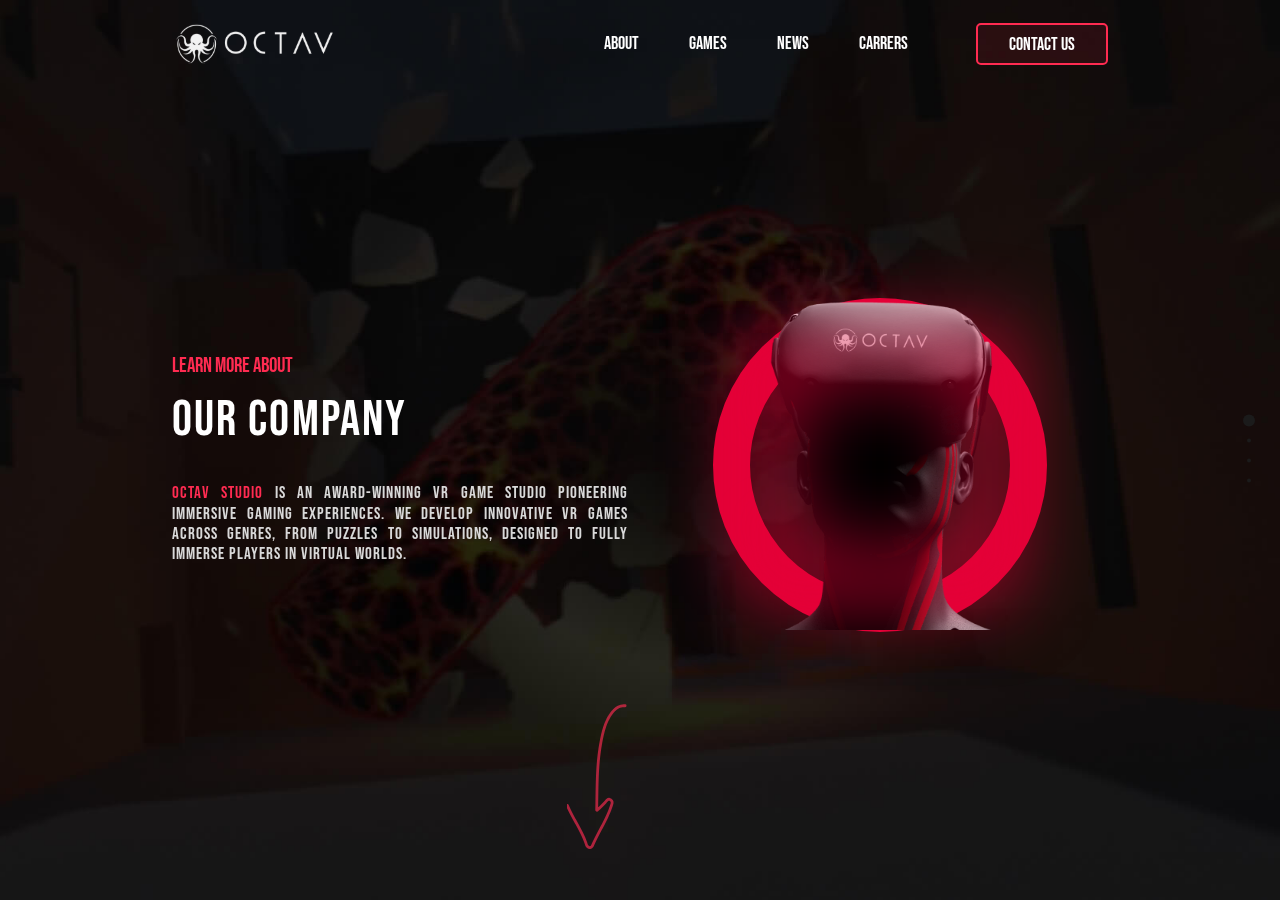
==== about.html @ d640d7ba "j" ====
<!DOCTYPE html>
<html lang="en">
  <head>
    <meta charset="utf-8" />
    <title>OCTAV GAME</title>
    <meta
      name="viewport"
      content="width=device-width, initial-scale=1, shrink-to-fit=no"
    />
    <meta name="description" content="Site description will be here" />
    <link rel="stylesheet" type="text/css" href="css/bootstrap.min.css" />
    <link rel="stylesheet" type="text/css" href="css/owl.carousel.min.css" />
    <link rel="stylesheet" type="text/css" href="css/fullpage.min.css" />
    <link rel="stylesheet" type="text/css" href="css/swiper.css" />
    <link href="https://unpkg.com/aos@2.3.1/dist/aos.css" rel="stylesheet" />
    <link
      href="https://kit-pro.fontawesome.com/releases/v5.15.2/css/pro.min.css"
      rel="stylesheet"
    />
    <link rel="stylesheet" href="css/nice-select.css" />
    <link rel="stylesheet" href="css/default-edit.css" />
    <link rel="stylesheet" type="text/css" href="style.css" />
    <link rel="stylesheet" type="text/css" href="css/responsive.css" />
    <!--End ALL STYLESHEET -->
  </head>

  <body>
    <!-- preloader -->
    <div id="preloader"></div>
    <!-- preloader-end -->
    <!-- main-wrap -->
    <!-- header-section -->
    <header class="header-section">
      <div class="container">
        <div class="header-section__inner">
          <a href="index.html" class="header_logo">
            <img src="images/logo.svg" alt="" />
          </a>

          <div class="main-menu d-lg-block d-none">
            <ul>
              <li><a href="about.html">ABOUT</a></li>
              <li><a href="games.html">GAMES</a></li>
              <li><a href="news.html">NEWS</a></li>
              <li><a href="careers.html">CARRERS</a></li>
            </ul>
          </div>
          <a
            href="contact.html"
            class="default-button default-button--sm default-button--bordered default-button--bordered--lg-bg-theme1 hr-button d-lg-flex d-none"
            >CONTACT US</a
          >
          <a href="#" class="offcanvas-open d-lg-none ms-auto">
            <i class="far fa-bars"></i>
          </a>
        </div>
      </div>
    </header>
    <!--End header-section -->
    <div class="main-wrap">
      <!-- offcanvas-start -->
      <div class="offcanvas-menu">
        <div class="offmenu" id="menuParent">
          <a href="index.html" class="offcanvas-logo">
            <img src="images/logo.svg" alt="" />
          </a>
          <a href="#" class="offcanvas-close"><i class="fal fa-times"></i></a>
          <ul class="mobile-menu">
            <li><a href="about.html">ABOUT</a></li>
            <li><a href="games.html">GAMES</a></li>
            <li><a href="news.html">NEWS</a></li>
            <li><a href="careers.html">CARRERS</a></li>
          </ul>
          <div class="d-flex align-items-center justify-content-center mt-3">
            <a
              href="contact.html"
              class="default-button default-button--bordered default-button--sm"
              >Contact us</a
            >
          </div>
        </div>
      </div>
      <div class="offcanvas-overlay"></div>
      <!-- offcanvas-start-end -->

      <!-- full-page-start -->
      <div id="fullpage">
        <!-- section -->
        <div class="section about-hero-section">
          <!-- hero-section -->
          <section class="hero-section">
            <div class="container">
              <div class="hero-section__inner">
                <div class="hero-row row">
                  <div class="col-lg-6">
                    <div
                      class="hero-content text-center text-lg-start"
                      data-aos="fade-right"
                      data-aos-duration="1500"
                    >
                      <span class="pretitle color-theme1">LEARN MORE ABOUT</span>
                      <h1 class="h1 mb-4">
                        OUR COMPANY
                      </h1>
                      <h4>
                        <span class="color-theme1">OCTAV STUDIO</span> is an award-winning VR game studio pioneering immersive gaming experiences. We develop innovative VR games across genres, from puzzles to simulations, designed to fully immerse players in virtual worlds.

                      </h4>
                    </div>
                  </div>
                  <div class="col-lg-6">
                    <div class="about-hero__img text-center text-lg-end" data-aos="zoom-in" data-aos-duration="1500" data-aos-delay="100">
                      <span class="frame">
                        <img src="images/about/about-hero-img.png" alt="">
                      </span>
                    </div>
                  </div>
                </div>
              </div>
            </div>
          </section>
          <!-- hero-section end -->

          <!-- hero-arrow-down -->
          <div class="arrow-center">
            <svg width="210" id="svgAnim" height="213" viewBox="0 0 210 213" fill="none" xmlns="http://www.w3.org/2000/svg">
              <path stroke="none" stroke-width="3" fill="none" id="path" d="M0.460526 152.352C8.60315 171.968 21.9274 188.994 28.2195 209.72C29.3298 213.052 34.8816 214.532 36.3621 210.831C45.2449 190.104 58.5692 171.228 64.8613 149.391C65.9716 145.32 60.4198 141.248 57.4589 144.95C53.0175 150.501 47.8358 154.943 42.6547 160.124C43.3949 128.294 42.6547 96.4639 48.2065 65.0038C51.1675 47.9783 55.2388 28.7315 67.4527 15.778C82.2569 0.232956 100.763 14.2975 108.906 28.7321C115.938 41.3168 128.152 95.7237 152.58 76.8482C167.014 65.7447 170.715 50.5698 175.157 33.9144C176.267 29.1028 178.118 24.6614 180.338 20.5901C188.851 4.67497 199.955 30.5833 200.325 36.8754C201.065 49.46 197.364 62.4142 194.403 74.6275C193.293 78.3287 198.844 79.8092 200.325 76.108C206.987 58.7124 216.24 29.1028 200.325 13.9286C186.26 0.974396 174.417 9.48653 168.865 24.662C165.164 34.6546 151.099 90.1725 134.814 64.2642C124.08 47.2393 121.119 26.8821 108.165 10.967C98.9122 -0.135971 82.2569 -2.7274 69.3027 2.82439C53.7577 9.85666 47.0956 30.5833 43.0242 45.3881C33.0316 82.4 33.0316 122.373 34.1414 160.495C25.2585 154.573 15.2653 149.021 5.27206 145.32C1.20076 144.209 -1.02057 149.391 0.460526 152.352ZM48.576 165.676C43.7645 176.04 37.8426 186.403 32.6609 196.766C27.1091 183.812 20.0768 172.338 13.4147 159.754C21.1878 164.566 28.5896 170.118 37.1023 171.228C38.9535 171.598 40.434 170.488 41.1736 169.007C43.7645 168.637 46.3547 167.527 48.576 165.676Z" />
            </svg>
          </div>
          <!-- hero-arrow-down-end -->
        </div>
        <!-- section-end -->

        <!-- section-join -->
        <section class="section join-section">
          <div class="container">
            <div class="row align-items-center gx-lg-5">
              <div class="col-lg-6 order-1 order-lg-0">
                <div class="join-thumb" data-aos="zoom-in" data-aos-duration="1500">
                  <span>
                    <img src="images/about/mission-img.png" class="img-fluid" alt="">
                  </span>
                </div>
              </div>
              <div class="col-lg-6 order-0 order-lg-1" data-aos="fade-left" data-aos-duration="1500" data-aos-delay="100">
                <div class="join-content">
                  <span class="pretitle color-theme1">jOIN</span>
                  <h2 class="title mb-4">Our Mission</h2>

                  <div class="accordion-wrapper">

                    <div class="accordion" id="accordionExample">

                      <div class="accordion-item">
                        <h2 class="accordion-header" id="headingOne">
                          <button class="accordion-button" type="button" data-bs-toggle="collapse" data-bs-target="#collapseOne" aria-expanded="true" aria-controls="collapseOne">
                            Setting the Standard for Creativity
                          </button>
                        </h2>
                        <div id="collapseOne" class="accordion-collapse collapse show" aria-labelledby="headingOne" data-bs-parent="#accordionExample">
                          <div class="accordion-body">
                            <p>We believe that creativity is the driving force behind great games, and we strive to create games that are not only immersive and engaging but also innovative and unique.</p>
                          </div>
                        </div>
                      </div>

                      <div class="accordion-item">
                        <h2 class="accordion-header" id="headingTwo">
                          <button class="accordion-button collapsed" type="button" data-bs-toggle="collapse" data-bs-target="#collapseTwo" aria-expanded="false" aria-controls="collapseTwo">
                            enhance creativity & productivity
                          </button>
                        </h2>
                        <div id="collapseTwo" class="accordion-collapse collapse" aria-labelledby="headingTwo" data-bs-parent="#accordionExample">
                          <div class="accordion-body">
                            <p>We believe that VR has the power to enhance creativity & productivity, and our mission is to harness that power to create games that not only entertain but also inspire and motivate our players.</p>
                          </div>
                        </div>
                      </div>

                      <div class="accordion-item">
                        <h2 class="accordion-header" id="headingThree">
                          <button class="accordion-button collapsed" type="button" data-bs-toggle="collapse" data-bs-target="#collapseThree" aria-expanded="false" aria-controls="collapseThree">
                            bring people together
                          </button>
                        </h2>
                        <div id="collapseThree" class="accordion-collapse collapse" aria-labelledby="headingThree" data-bs-parent="#accordionExample">
                          <div class="accordion-body">
                            <p>We believe that gaming is a social experience and that virtual reality has the power to connect people in new and exciting ways. Our games are designed to be shared and experienced with others, whether it be with friends or strangers from around the world.</p>
                          </div>
                        </div>
                      </div>

                    </div>

                  </div>
                </div>
              </div>
            </div>
          </div>
        </section>
        <!-- section-join-end -->

        <!-- expertise-area -->
        <section class="section section-expertis">
          <div class="container">
            <div class="row gx-lg-5 align-items-center">
              <div class="col-lg-6">
                <div class="expertis-content mb-4 mb-lg-0" data-aos="fade-left" data-aos-duration="1500">
                  <div class="expertisBlock" >
                    <h2>Industry expertise</h2>
                    <p>We have over <strong>30 years</strong> of combined experience with deep expertise in <strong>XR development best practices</strong> and the latest technologies.</p>
                  </div>
                  <div class="expertisBlock">
                    <h2>Innovation</h2>
                    <p>We are always on <strong>the cutting edge</strong> of new VR  advancements. Our team stays up to date to provide <strong>the most innovative XR experiences.</strong></p>
                  </div>
                  <div class="expertisBlock">
                    <h2>Community</h2>
                    <p>We value our <strong>community</strong> and believe that they are an <strong>essential</strong> part of our studio. We are committed to <strong>incorporate</strong> the feedbacks into our games to create a <strong>better</strong> gaming experiences</p>
                  </div>
                </div>
              </div>
              <div class="col-lg-6">
                <div class="expertis-img text-center text-lg-end" data-aos="zoom-in" data-aos-duration="1500" data-aos-delay="100">
                  <img src="images/about/why-octav-img.png" class="img-fluid" alt="">
                </div>
              </div>
            </div>
          </div>
        </section>
        <!-- expertise-area-end -->


        <!-- section -->
        <div class="section section-bottom">
          <!-- contact-d-section -->
          <section class="contact-d-section">
            <div class="container">
              <div class="contact-d-section__inner">
                <div class="contact-d__row row align-items-center gy-5">
                  <div class="col-lg-6">
                    <div
                      class="contact-d__content"
                      data-aos="fade-right"
                      data-aos-duration="1500"
                    >
                      <div class="cont-blk">
                        <h3 class="h4-t">CONTACT US</h3>
                        <h2 class="h2">CONTACT US</h2>
                        <div class="cont-blk--line"></div>
                        <h4 class="h4-c">
                          Ready to discuss an upcoming project? Want to know
                          <br class="d-lg-block d-none" />
                          more about OCTAV STUDIO or the team? We'd love to
                          <br class="d-lg-block d-none" />
                          hear from you!!
                        </h4>
                        <div class="bottom-buttons">
                          <a href="contact.html" class="default-button"
                            >CONTACT US</a
                          >
                          <a
                            href="#"
                            class="default-button default-button--white"
                            >BOOK A MEETING</a
                          >
                        </div>
                      </div>
                    </div>
                  </div>
                  <div
                    class="col-lg-6 d-flex justify-content-end order-lg-0 order-first"
                  >
                    <div
                      class="contact-d__image"
                      data-aos="zoom-in"
                      data-aos-duration="1500"
                    >
                      <img
                        src="images/contact-d-photo.png"
                        alt=""
                        class="img"
                      />
                    </div>
                  </div>
                </div>
              </div>
            </div>
          </section>
          <!-- contact-d-section-end -->

          <!-- footer-section -->
          <footer
            class="footer-section"
            data-aos="fade-in"
            data-aos-duration="1500"
          >
            <div class="container">
              <div class="footer-section__inner">
                <div class="footer-top">
                  <a href="index.html" class="footer-logo">
                    <img src="images/logo.svg" alt="" />
                  </a>

                  <ul class="footer-menu">
                    <li><a href="about.html">ABOUT</a></li>
                    <li><a href="games.html">GAMES</a></li>
                    <li><a href="#">NEWS & BLOGS</a></li>
                    <li><a href="careers.html">CAREERS</a></li>
                    <li><a href="contact.html">CONTACT US</a></li>
                  </ul>

                  <ul class="footer-social">
                    <li>
                      <a href="#"><i class="fab fa-facebook-f"></i></a>
                    </li>
                    <li>
                      <a href="#"><i class="fab fa-twitter"></i></a>
                    </li>
                    <li>
                      <a href="#"><i class="fab fa-youtube"></i></a>
                    </li>
                    <li>
                      <a href="#"><i class="fab fa-discord"></i></a>
                    </li>
                  </ul>
                </div>

                <div class="footer-bottom">
                  <p class="copyright mb-0">All Rights Reserve OCTAV STUDIO</p>
                  <ul class="fl-menu">
                    <li><a href="#">PRIVACY POLICY</a></li>
                    <li><a href="#">TERMS OF SERVICES</a></li>
                  </ul>
                </div>
              </div>
            </div>
          </footer>
          <!--End footer-section -->
        </div>
        <!-- section-end -->
      </div>
      <!-- full-page-end -->
    </div>
    <!-- main-wrap -->

    <!-- js -->
    <script src="js/jquery-3.6.0.min.js"></script>
    <script src="js/bootstrap.bundle.min.js"></script>
    <script src="js/jquery.nice-select.min.js"></script>
    <script src="js/owl.carousel.min.js"></script>
    <script src="js/fullpage.min.js"></script>
    <script src="js/swiper.js"></script>
    <script src="https://unpkg.com/aos@2.3.1/dist/aos.js"></script>
    <script src="js/main.js"></script>
    <script>
      AOS.init({ once: true });

      const path = document.getElementById("path");
      const svg = document.getElementById("svgAnim");
      const pathLength = path.getTotalLength();
      const startingPoint = path.getPointAtLength(0);
      const PATH_SEGMENTS = 600;

      let pathPoints = [{ type: "M", x: startingPoint.x, y: startingPoint.y }];

      for (
        let i = pathLength / PATH_SEGMENTS;
        i <= pathLength;
        i += pathLength / PATH_SEGMENTS
      ) {
        let p = path.getPointAtLength(i);
        pathPoints.push({ type: "L", x: p.x, y: p.y });
      }

      function createNewPathElement(pointsArray, percentageComplete) {
        const pointsToInclude = Math.ceil(pointsArray.length * percentageComplete);
        let pathString = "";

        for (let i = 0; i < pointsToInclude; i++) {
          pathString += `${pointsArray[i].type}${pointsArray[i].x} ${pointsArray[i].y}`;
        }

        const pathElement = document.createElementNS(
          "http://www.w3.org/2000/svg",
          "path"
        );

        pathElement.setAttribute("d", pathString);
        pathElement.setAttribute("id", "temporarySVGArrowPath");
        pathElement.setAttribute("stroke", "#FF2B51A6");
        pathElement.setAttribute("fill", "none");
        pathElement.setAttribute("stroke-width", 4);
        pathElement.setAttribute("stroke-linecap", "round");
        pathElement.setAttribute("stroke-linejoin", "round");

        return pathElement;
      }

      let start, previousTimeStamp;

      function easeOut(x) {
        return ( x < 0.95) ? Math.sin((x * 1 / 0.95 * Math.PI) / 2) : 1.0;
      }

      const duration = 4000;

      function step(timestamp) {
        if (start === undefined) {
          start = timestamp;
          }
        let elapsed = timestamp - start;

        if (previousTimeStamp !== timestamp) {
          const percentage = easeOut(Math.min(1 / duration * elapsed, 1.00));
          
          const animatedPathElement = createNewPathElement(
            pathPoints,
            percentage
          );
          
          const oldpath = document.getElementById("temporarySVGArrowPath");
          if (oldpath !== null)
            oldpath.parentNode.removeChild(oldpath);

          svg.appendChild(animatedPathElement);
        }

        if (elapsed < duration) {
            window.requestAnimationFrame(step);
        }
      }

      window.requestAnimationFrame(step);

    </script>
    <!-- End All Js -->
  </body>
</html>
---- css/nice-select.css ----
.nice-select {
  -webkit-tap-highlight-color: transparent;
  background-color: #fff;
  border-radius: 5px;
  border: solid 1px #e8e8e8;
  box-sizing: border-box;
  clear: both;
  cursor: pointer;
  display: block;
  float: left;
  font-family: inherit;
  font-size: 14px;
  font-weight: normal;
  height: 42px;
  line-height: 40px;
  outline: none;
  padding-left: 18px;
  padding-right: 30px;
  position: relative;
  text-align: left !important;
  -webkit-transition: all 0.2s ease-in-out;
  transition: all 0.2s ease-in-out;
  -webkit-user-select: none;
     -moz-user-select: none;
      -ms-user-select: none;
          user-select: none;
  white-space: nowrap;
  width: auto; }
  .nice-select:hover {
    border-color: #dbdbdb; }
  .nice-select:active, .nice-select.open, .nice-select:focus {
    border-color: #999; }
  .nice-select:after {
    border-bottom: 2px solid #999;
    border-right: 2px solid #999;
    content: '';
    display: block;
    height: 5px;
    margin-top: -4px;
    pointer-events: none;
    position: absolute;
    right: 12px;
    top: 50%;
    -webkit-transform-origin: 66% 66%;
        -ms-transform-origin: 66% 66%;
            transform-origin: 66% 66%;
    -webkit-transform: rotate(45deg);
        -ms-transform: rotate(45deg);
            transform: rotate(45deg);
    -webkit-transition: all 0.15s ease-in-out;
    transition: all 0.15s ease-in-out;
    width: 5px; }
  .nice-select.open:after {
    -webkit-transform: rotate(-135deg);
        -ms-transform: rotate(-135deg);
            transform: rotate(-135deg); }
  .nice-select.open .list {
    opacity: 1;
    pointer-events: auto;
    -webkit-transform: scale(1) translateY(0);
        -ms-transform: scale(1) translateY(0);
            transform: scale(1) translateY(0); }
  .nice-select.disabled {
    border-color: #ededed;
    color: #999;
    pointer-events: none; }
    .nice-select.disabled:after {
      border-color: #cccccc; }
  .nice-select.wide {
    width: 100%; }
    .nice-select.wide .list {
      left: 0 !important;
      right: 0 !important; }
  .nice-select.right {
    float: right; }
    .nice-select.right .list {
      left: auto;
      right: 0; }
  .nice-select.small {
    font-size: 12px;
    height: 36px;
    line-height: 34px; }
    .nice-select.small:after {
      height: 4px;
      width: 4px; }
    .nice-select.small .option {
      line-height: 34px;
      min-height: 34px; }
  .nice-select .list {
    background-color: #fff;
    border-radius: 5px;
    box-shadow: 0 0 0 1px rgba(68, 68, 68, 0.11);
    box-sizing: border-box;
    margin-top: 4px;
    opacity: 0;
    overflow: hidden;
    padding: 0;
    pointer-events: none;
    position: absolute;
    top: 100%;
    left: 0;
    -webkit-transform-origin: 50% 0;
        -ms-transform-origin: 50% 0;
            transform-origin: 50% 0;
    -webkit-transform: scale(0.75) translateY(-21px);
        -ms-transform: scale(0.75) translateY(-21px);
            transform: scale(0.75) translateY(-21px);
    -webkit-transition: all 0.2s cubic-bezier(0.5, 0, 0, 1.25), opacity 0.15s ease-out;
    transition: all 0.2s cubic-bezier(0.5, 0, 0, 1.25), opacity 0.15s ease-out;
    z-index: 9; }
    .nice-select .list:hover .option:not(:hover) {
      background-color: transparent !important; }
  .nice-select .option {
    cursor: pointer;
    font-weight: 400;
    line-height: 40px;
    list-style: none;
    min-height: 40px;
    outline: none;
    padding-left: 18px;
    padding-right: 29px;
    text-align: left;
    -webkit-transition: all 0.2s;
    transition: all 0.2s; }
    .nice-select .option:hover, .nice-select .option.focus, .nice-select .option.selected.focus {
      background-color: #f6f6f6; }
    .nice-select .option.selected {
      font-weight: bold; }
    .nice-select .option.disabled {
      background-color: transparent;
      color: #999;
      cursor: default; }

.no-csspointerevents .nice-select .list {
  display: none; }

.no-csspointerevents .nice-select.open .list {
  display: block; }
---- css/default-edit.css ----
/* ---buttons--- */
.default-button {
	padding: 8px 20px 6px;
	font-size: 14px;
	font-weight: 400;
	min-height: 47px;
	min-width: 150px;
	border-radius: 3px;
	background: var(--theme__color1);
	color: #292835;
	display: inline-flex;
	align-items: center;
	justify-content: center;
	text-align: center;
	border: 2px solid transparent;
	transition: 0.3s;
	position: relative;
	z-index: 1;
    font-family: var(--bebas-neue);
}
.default-button:hover {
    background: transparent;
    border-color: var(--theme__color1);
    color: #292835;
    color: var(--theme__color1);
}
.default-button--bordered {
    border-color: var(--theme__color1);
    color: var(--theme__color1);
    background: transparent;
    color: #fff;
}


.default-button--bordered--lg-bg-theme1 {
    background: rgba(255, 43, 82, 0.1);
}


.default-button--white {
    background: #fff;
}
.default-button--white:hover {
    border-color: #fff;
    color: #fff;
    background: transparent;
}
.default-button--nw-rds {
    border-radius: 15px 30px;
}

.default-button--sm {
    min-height: 41px;
    min-width: 126px;
    font-size: 17.5px;
    border-radius: 5px;
    padding: 3px 15px 2px;
    font-weight: 400;
}

.default-button--xl {
    font-size: 35px;
    min-height: 100px;
    min-width: 340px;
}
/* ---buttons---end */

/* small-tools */
.underline {
    text-decoration: underline !important;
}
.h-initial {
    height: initial !important;
}
.space-nowrap {
    white-space: nowrap;
}
.hidden-scroll {
    overflow-y: auto !important;
    -ms-overflow-style: none !important;  /* IE and Edge */
    scrollbar-width: none !important;  /* Firefox */
}
.hidden-scroll::-webkit-scrollbar {
    display: none !important;
}
.pseudo-before-none::before {
    display: none !important;
}
.pseudo-after-none::after {
    display: none !important;
}
.pseudo-none::before,
.pseudo-none::after {
    display: none !important;
}



.flip {
    transform: rotateY(180deg);
}
.flip-x {
    transform: rotateX(180deg);
}
.rotate1_8 {
    transform: rotate(45deg) !important;
}
.rotate2_8 {
    transform: rotate(90deg) !important;
}
.rotate3_8 {
    transform: rotate(135deg) !important;
}
.rotate4_8 {
    transform: rotate(180deg) !important;
}
.rotate5_8 {
    transform: rotate(225deg) !important;
}
.rotate6_8 {
    transform: rotate(270deg) !important;
}
.rotate7_8 {
    transform: rotate(315deg) !important;
}
.rotate8_8 {
    transform: rotate(360deg) !important;
}


/* bg */
.bg-theme1 {
    background: var(--theme__color1) !important;
}
.bg-theme2 {
    background: var(--theme__color2) !important;
}
.bg-theme3 {
    background: var(--theme__color3) !important;
}
.bg-theme4 {
    background: var(--theme__color4) !important;
}

/* hover--bg */
.hover-bg-theme1:hover {
    background: var(--theme__color1) !important;
}
.hover-bg-theme2:hover {
    background: var(--theme__color2) !important;
}
.hover-bg-theme3:hover {
    background: var(--theme__color3) !important;
}
.hover-bg-theme4:hover {
    background: var(--theme__color4) !important;
}


/* fonts */
.font1 {
    font-family: var(--font1);
}
.font2 {
    font-family: var(--font2);
}
.font3 {
    font-family: var(--font3);
}
.font4 {
    font-family: var(--font4);
}


/* text-color */
.color-white {
    color: #fff !important;
}
.color-text {
    color: var(--text__color1) !important;
}
.color-theme1 {
    color: var(--theme__color1) !important;
}
.color-theme2 {
    color: var(--theme__color2) !important;
}
.color-theme3 {
    color: var(--theme__color3) !important;
}
.color-theme4 {
    color: var(--theme__color4) !important;
}


/* text-align */
.text-left {
    text-align: left !important;
}
.text-right {
    text-align: right !important;
}
.text-center {
    text-align: center !important;
}
.text-justified {
    text-align: justify !important;
}


/* font-weights */
.fw-200 {
    font-weight: 200 !important;
}
.fw-300 {
    font-weight: 300 !important;
}
.fw-400 {
    font-weight: 400 !important;
}
.fw-500 {
    font-weight: 500 !important;
}
.fw-600{
    font-weight: 600!important;
}
.fw-700 {
    font-weight: 700 !important;
}
.fw-800{
    font-weight: 800!important;
}



/* nice-select-edit */
.nice-select {
    height: initial;
    min-height: initial;
    line-height: 1;
    padding: 0 20px 0 0;
    float: none;
    display: inline-block;
    border: none;
}
.nice-select:after {
    margin-top: -2px;
}
.nice-select .list .option,
.nice-select.open .list .option {
    font-size: 13px;
    line-height: initial;
    min-height: initial;
    padding: 13px 15px;
    min-width: 50px;
}
.nice-select .option.selected {
    font-weight: inherit;
}
.nice-select .list {
    border-radius: 2px;
    min-width: 100%;
    color: #494949;
}

@media (max-width: 767px) {
    .nice-select .list .option,
    .nice-select.open .list .option {
        font-size: 13px;
        line-height: initial;
        min-height: initial;
        padding: 8px 12px;
        min-width: 50px;
    } 
}





/* important */
#scrollUp {
    background-image: url("../images/base/top.png");
    bottom: 20px;
    right: 20px;
    width: 38px;    /* Width of image */
    height: 38px;   /* Height of image */
    color: transparent;
}
---- style.css ----
/*-----------------------------------=========Main-Style-Sheet=========----------------------------------------*/


@import url('https://fonts.googleapis.com/css2?family=Bebas+Neue&family=Comforter&family=Lexend:wght@300;400;500;600;700;800&family=Open+Sans:wght@300;400;500;600;700;800&family=Poppins:wght@300;400;500;600;700;800&display=swap');
:root {
  --theme__color1: #FF2B51;
  --poppins: 'Poppins', sans-serif;
  --bebas-neue: 'Bebas Neue', sans-serif;
  --comforter: 'Comforter', cursive;
  --openSans: 'Open Sans', sans-serif;
  --lexend: 'Lexend', sans-serif;
}
*,::before,::after {
  box-sizing: border-box;
}
body {
  font-size: 16px;
  line-height: 1.5;
  background: #080A0B;
  color: #D9D9D9;
  overflow-x: hidden;
  word-wrap: break-word;
  word-break: normal;
  font-weight: 400;
  -webkit-font-smoothing: antialiased;
  font-family: var(--poppins);
}
a, a:hover {
  text-decoration:none !important;
  color: inherit;
}
input{
  -ms-box-sizing: border-box;
  box-sizing: border-box;
}
a:hover,
a:focus,
input:focus,
input:hover,
select:focus,
select:hover,
select:active,
textarea:focus,
textarea:hover,
button:focus {
  outline: none;
}
::placeholder {
  opacity: 1;
}
:focus::placeholder {
  opacity: 0;
}
table {
  border-collapse: separate;
  border-spacing: 0;
  table-layout: fixed; /* Prevents HTML tables from becoming too wide */
  width: 100%;
}
img {
  -ms-interpolation-mode: bicubic;
  border: 0;
  height: auto;
  max-width: 100%;
  vertical-align: middle;
}
iframe {
  width: 100%;
}
h1, h2, h3, h4, h5, h6,
.h1, .h2, .h3, .h4, .h5, .h6{
  font-weight: 700;
}
ul{
    margin: 0;
    padding: 0;
    list-style: none;
}
p{
  margin-bottom: 15px;
}
p:last-child{
  margin: 0;
}
.main-wrap {
  width: 100%;
  overflow: hidden;
}
@media (max-width: 1399px) and (min-width: 1200px) {
  .container {
    max-width: 960px;
  }
}
@media (min-width: 1400px) {
  .container {
    max-width: 1145px;
  }
}




/* header */
.header-section {
  padding: 27px 0;
  position: fixed;
  top: 0;
  left: 0;
  width: 100%;
  z-index: 100;
}
.header-filled {
  background: linear-gradient(#121416, #121416);
}
.header-section__inner {
  display: flex;
  align-items: center;
}
.header_logo {
  display: block;
  width: 165px;
}
.header_logo img {

}
.main-menu {
  margin-left: auto;
}
.main-menu > ul {
  display: flex;
  gap: 50px;
}
.main-menu > ul > li {

}
.main-menu > ul > li > a {
  font-size: 17.5px;
  font-weight: 400;
  color: #fff;
  transition: 0.3s;
  font-family: var(--bebas-neue);
  position: relative;
}
.main-menu > ul > li > a:hover {
  color: var(--theme__color1);
}
.main-menu > ul > li > a::after {
  content: '';
  height: 1px;
  width: calc(100% + 14px);
  display: block;
  position: absolute;
  top: calc(100% + 5px);
  left: 50%;
  transform: translate(-50%,0);
  background: var(--theme__color1);
  opacity: 0;
  transition: 0.3s;
}
.main-menu > ul > li > a::before {
  content: '';
  height: 7px;
  width: 7px;
  display: block;
  position: absolute;
  top: calc(100% + 2px);
  border-radius: 50%;
  left: -7px;
  background: var(--theme__color1);
  opacity: 0;
  transition: 0.3s;
}
.main-menu > ul > li > a.active::after,
.main-menu > ul > li > a.active::before {
  /* opacity: 1; */
}

.hr-button {
  margin-left: 68px;
}
/* header-end */


/* ---offcanvas-css--- */
.offcanvas-open {
  font-size: 22px;
  transition: 0.3s;
}
.offcanvas-open:hover {
  color: #97A3AE;
}
.offcanvas-close {
  color: var(--theme__color1);
  position: absolute;
  transition: 0.3s;
  right: 15px;
  top: 20px;
  font-size: 22px;
  line-height: 1;
}
.offcanvas-close:hover {
  color: #97A3AE;
}

.offcanvas-logo {
  position: absolute;
  top: 10px;
  left: 50%;
  transform: translate(-50%,0);
  display: block;
  text-align: center;
  width: 140px;
}

.offcanvas-menu {
  position: fixed;
  height: 100%;
  width: 100%;
  top: 0;
  left: 0;
  z-index: 1000;
  transform: translateX(-105%);
  transition: 0.3s;
}
.offcanvas-menu.active {
  transform: translate(0);
}
.offcanvas-menu .offmenu {
  max-width: 250px;
  min-width: 200px;
  z-index: 5;
  position: relative;
  background: #121416;
  height: 100%;
  padding: 70px 20px 40px;
  overflow: auto;
  -ms-overflow-style: none;  
  scrollbar-width: none;
}
.offcanvas-menu .offmenu :-webkit-scrollbar {
  display: none;
}
.mobile-menu li a {
  display: block;
  text-align: center;
  font-size: 16px;
  color: var(--theme__color1);
  padding: 10px;
}
.dropdown-menu-custom ul {
  background: #fff;
  padding: 20px 0;
}
.dropdown-menu-custom ul li a {
  color: #97A3AE;
}
.offcanvas-overlay {
  position: fixed;
  top: 0;
  left: 0;
  height: 100%;
  width: 100%;
  background: rgba(0, 0, 0, 0.178);
  z-index: 2;
  transform: 0;
  z-index: 900;
  opacity: 0;
  visibility: hidden;
  transition: 0.3s;
}
.offcanvas-overlay.active {
  opacity: 1;
  visibility: visible;
}
/* ---offcanvas-css-end---*/

/* --preloader-- */
#preloader {
  display: none;
  position: fixed;
  top: 0;
  left: 0;
  right: 0;
  bottom: 0;
  z-index: 9999;
  overflow: hidden;
  background: #fff;
}
#preloader:before {
  content: "";
  position: fixed;
  top: calc(50% - 30px);
  left: calc(50% - 30px);
  border: 6px solid var(--theme__color1);
  border-top-color: #e2eefd;
  border-radius: 50%;
  width: 60px;
  height: 60px;
  -webkit-animation: animate-preloader 1s linear infinite;
  animation: animate-preloader 1s linear infinite;
}
@-webkit-keyframes animate-preloader {
  0% {
      transform: rotate(0deg);
  }
  100% {
      transform: rotate(360deg);
  }
}
@keyframes animate-preloader {
  0% {
      transform: rotate(0deg);
  }
  100% {
      transform: rotate(360deg);
  }
}
/* --preloader-end-- */


/* ---full-page--- */
#fullpage {
}
.section {
  padding-top: 40px;
  display: flex;
  flex-direction: column;
  justify-content: center;
  overflow: hidden;
}

#fp-nav ul li a span, .fp-slidesNav ul li a span {
  background: #1b1b1b;
}

.fp-watermark {
  display: none;
}

.fp-overflow {
  
}
/* width */::-webkit-scrollbar {
  width: 12px;
}
/* Track */
::-webkit-scrollbar-track {
  background: #ABABAB; 
}
/* Handle */
::-webkit-scrollbar-thumb {
  background: var(--theme__color1); 
  border-radius: 2px;
}
/* Handle on hover */
::-webkit-scrollbar-thumb:hover {
  background: #555; 
}
/* ---full-page---end */


/* ---hero-section--- */
.home-hero-section {
  position: relative;
  z-index: 10;
}
.home-hero-video-bg {
  position: absolute;
  top: 0;
  left: 0;
  width: 100%;
  height: 100%;
  background: #000;
  z-index: -1;
  background: url('images/hero-bg.png') no-repeat center center/cover;
}

.game-page-hero {
  background: url('images/game/game-hero.png') no-repeat center center/cover;
}
.home-hero-video-bg video {
  height: 100%;
  width: 100%;
  object-fit: var(--center-extra-height);
}
.home-hero-section::after {
  content: '';
  height: 100%;
  width: 100%;
  display: block;
  position: absolute;
  top: 0;
  left: 0;
  background: radial-gradient(310.48% 100% at 50% 0%, rgba(0, 0, 0, 0.53) 5.96%, rgba(52, 29, 31, 0.46) 89.85%, #08090A 99.66%);
  z-index: -1;
}
.home-hero-section .fp-overflow {
  flex-grow: 1;
  display: flex;
  flex-direction: column;
}
.tools-section {
  margin-top: 5vh;
}
.go-bottom-outer {
  margin-top: 6vh;
  margin-bottom: auto;
}


.hero-section {
  padding: 15vh 0 10px;
  margin-top: auto;
  margin-bottom: auto;
}

.hero-section__inner {

}
.hero-row {
  align-items: center;
  display: flex;
}
.hero-row .col-b {
  width: 55%;
}
.hero-content {
  text-align: center;
}
.hero-content h4 {
  font-size: 21px;
  margin-bottom: 24px;
  font-weight: 400;
  font-family: var(--bebas-neue);
  letter-spacing: 1.4px;
}
.hero-content .h1 {
  font-size: 70px;
  margin-bottom: 31px;
  letter-spacing: 2.1px;
  line-height: 1.55;
  font-weight: 400;
  font-family: var(--bebas-neue);
  color: #fff;
}

.go-bottom {
  display: flex;
  align-items: center;
  justify-content: center;
}
.go-bottom-button {
  width: 42px;
  height: 58px;
  border: 4px solid #D9D9D9;
  border-radius: 40px;
  margin-top: 10px;
  display: inline-flex;
  position: relative;
}
.go-bottom-button::before {
  content: '';
  height: 12px;
  width: 5px;
  display: block;
  position: absolute;
  background: var(--theme__color1);
  border-radius: 10px;
  left: 50%;
  transform: translate(-50%,0);
  top: 8px;
  animation: 2s go-bottom-button-animation linear infinite;
}
@keyframes go-bottom-button-animation {
  0% {
    opacity: 0;
    top: 8px;
  }
  15% {
    opacity: 1;
    top: 8px;
  }
  50% {
    opacity: 1;
    top: 25px;
  }
  90% {
    opacity: 0;
    top: 25px;
  }
  100% {
    opacity: 0;
    top: 8px;
  }
}
/* ---hero-section---end */


/* ---common--- */
.h2 {
	font-size: 70px;
  letter-spacing: 2.1px;
	margin-bottom: 34px;
	font-weight: 400;
  font-family: var(--bebas-neue);
  color: #fff;
}
.h4-t {
  font-size: 21px;
  margin-bottom: 5px;
	font-weight: 400;
  font-family: var(--bebas-neue);
  color: var(--theme__color1);
  letter-spacing: 1.4px;
}
.h4-c {
  font-size: 16.8px;
  font-weight: 400;
  line-height: 1.5;
  font-family: var(--openSans);
}
.cont-blk--line {
  margin-bottom: 47px;
  border-radius: 3px;
  height: 2.1px;
  filter: blur(2px);
  width: 100%;
  background: #DFDFDF;
}
.h4 {
  font-size: 18px;
  font-weight: 400;
}
.cont-blk {
  display: flex;
  flex-direction: column;
  align-items: flex-start;
}
.cont-blk--center {
  text-align: center;
  align-items: center;
}

.cont-blk .bottom-buttons {
  margin-top: 42px;
  gap: 34px;
  display: flex;
}

.sec-title {
  margin-bottom: 40px;
}


.bottom-txt-btn {
  margin-top: 35px;
}
.hbr-line {
  height: 4px;
  margin-bottom: 9px;
  width: 62px;
  background: var(--theme__color1);
}
.txt-btn {
  font-size: 14px;
  display: flex;
  align-items: center;
  gap: 9px;
  transition: 0.3s;
}
.txt-btn:hover {
  color: var(--theme__color1);
}
.txt-btn .txt {

}
.txt-btn .arrow-right {
  font-size: 16px;
  margin-bottom: -3px;
  display: flex;
  align-items: center;
  color: var(--theme__color1);
  transition: 0.3s;
  transform: translate(0px,0);
}
.txt-btn:hover .arrow-right {
  transform: translate(4px,0);
}
/* ---common---end */




/* ---slider-arrow--- */
.slider-arrow-1 .owl-nav {
  display: flex;
  gap: 20px;
}
.slider-arrow-1 .owl-nav button {
  font-size: 70px !important;
  color: var(--theme__color1) !important;
  filter: drop-shadow(0 0 20px rgba(0, 0, 0, 0.9)) !important;
}

.slider-arrow-centered .owl-nav button {
  --off: 0px;
  left: var(--off);
  top: 50%;
  transform: translate(0,-50%);
  position: absolute
}
.slider-arrow-centered .owl-nav .owl-next {
  left: unset;
  right: var(--off);
}
.slider-arrow-centered--full-width .owl-nav {
  position: absolute;
  top: 50%;
  left: 50%;
  transform: translate(-50%,-50%);
  width: 100%;
  height: 0;
  display: flex;
  justify-content: space-between;
  width: calc(100vw - 24px);
}

.slider-dots-1 .owl-dots {
  display: flex;
  gap: 6px;
  align-items: center;
  justify-content: center;
}
.slider-dots-1 .owl-dots .owl-dot {
  height: 10px;
  width: 10px;
  border-radius: 10px;
  opacity: 0.20000000298023224;
  background: #FFF !important;
}
.slider-dots-1 .owl-dots .owl-dot.active {
  opacity: 1;
}

.overlap-lr-nav .owl-nav {
  width: 100vw;
  height: 100%;
}
 .overlap-lr-nav .owl-nav button {
  width: 50%;
  cursor: none !important;
}
.overlap-lr-nav .owl-nav i {
  opacity: 0;
  transition: all .05s ease, opacity .3s ease;
  position: absolute;
  pointer-events: none;
}
.overlap-lr-nav .owl-nav button.active i {
  opacity: 1;
}
/* ---slider-arrow---end */



/* ---footer-section--- */
.footer-section {
  padding: 30px 0 20px;
}
.footer-section__inner {
  
}

.footer-top {
  padding: 17px 30px;
  display: flex;
  justify-content: space-between;
}
.footer-logo {
  width: 130px;
  display: block;
}
.footer-logo img {

}

.footer-menu {
  gap: 42px;
  display: flex;
}
.footer-menu li {

}
.footer-menu li a {
  font-size: 9.4px;
  font-weight: 700;
  color: #fff;
  font-family: var(--openSans);
  letter-spacing: 0.9px;
  transition: 0.3s;
}
.footer-menu li a:hover {
  color: var(--theme__color1);
}

.footer-social {
  gap: 15px;
  display: flex;
}
.footer-social li {

}
.footer-social li a {
  font-size: 15px;
  transition: 0.3s;
}
.footer-social li a:hover {
  color: var(--theme__color1);
}


.footer-bottom {
  padding: 15px 30px;
  position: relative;
  z-index: 1;
  display: flex;
  align-items: center;
  justify-content: space-between;
}
.footer-bottom::before {
  content: '';
  height: 1px;
  width: 100%;
  display: block;
  position: absolute;
  bottom: 100%;
  left: 0;
  filter: blur(1px);
  background: rgba(255, 43, 82, 0.4);
}
.copyright {
  font-size: 9.4px;
  font-weight: 300;
  color: rgba(255, 255, 255, 0.5);
}
.fl-menu {
  display: flex;
  align-items: center;
}
.fl-menu li a {
  border-right: 1px solid #fff;
  display: flex;
  align-items: center;
}
.fl-menu li:last-child a {
  border-right: none;
  padding-right: 0;
}
.fl-menu li a {
  padding: 0 5px;
  font-size: 9.4px;
  font-weight: 700;
  color: #fff;
  font-family: var(--openSans);
  letter-spacing: 0.9px;
  transition: 0.3s;
  line-height: 1;
}
.fl-menu li a:hover {
  color: var(--theme__color1);
}

/* ---footer-section---end */


/* ---contact-section--- */
.contact-section {
  padding: 70px 0 35px;
  overflow: hidden;
}
.contact-section__inner {
  padding: 0 50px;
}
.contact-s-row {
  align-items: center;
}
.contact-content {

}
.contact-content h4 {
    padding-bottom: 14px;
}
.contact-content h3 {
  font-size: 70px;
  font-weight: 700;
  margin-bottom: 34px;
  font-weight: 400;
  font-family: var(--bebas-neue);
  color: #fff;
}
.contact-a {
  gap: 27px;
  display: flex;
  align-items: center;
}
.contact-a .icon {
  height: 70px;
  width: 70px;
  font-size: 35px;
  border-radius: 3px;
  display: flex;
  align-items: center;
  justify-content: center;
  text-align: center;
  background: var(--theme__color1);
  transition: 0.3s;
}
.contact-a:hover .icon {
  background: #ff0836;
}
.contact-a .txt {

}
.contact-a .txt .sm {
  font-size: 16px;
  margin-bottom: 3px;
  font-weight: 500;
  color: rgba(255, 255, 255, 0.60);
}
.contact-a .txt .bm {
  font-size: 20px;
  font-weight: 700;
  color: #D9D9D9;
}

.form-x-outer {
  display: flex;
  justify-content: flex-end;
}
.form-x {
  padding: 52px 36px 44px;
  border-radius: 5px;
  background: #1E181A;
  max-width: 412px;
}
.form-x--career {
  background: #151D1F !important;
}
.form-x-main {

}
.single-input-x {

  margin-bottom: 20px;
  font-size: 14px;
  font-weight: 400;
  color: rgba(255, 255, 255, 0.60);
  width: 100%;
}
.label-x {
  margin-bottom: 6px;
  width: 100%;
}
.input-x-outer {
  width: 100%;
}
.input-x {
	height: 40px;
	padding: 13px 20px;
	font-size: 12px;
	border-radius: 3px;
	border: 1px solid var(--button-light, rgba(255, 255, 255, 0.10));
	width: 100%;
	color: rgba(255, 255, 255, 0.30);
	background: transparent;
  resize: none;
  transition: 0.3s;
}
.input-x:focus {
  border-color: #fff;
}
.input-x.nice-select {
  
}
.input-x.nice-select::after {
  height: 7px;
  width: 7px;
  border-width: 1px;
  border-color: var(--theme__color1);
  right: 14px;
  margin-top: -4px;
}
.input-x--big {
  height: 130px;
}

.input-x--btn {
  font-size: 17.5px;
  letter-spacing: 0.5px;
  font-weight: 400;
  min-height: 55px;
}
/* ---contact-section---end */


/* ---about-hero--- */
.about-hero__outer {

}
.about-hero__outer .fp-overflow {
  flex-grow: 1;
  display: flex;
  flex-direction: column;
  justify-content: center;
}
.about-hero {
  padding: 60px 0 60px;
  background: url('images/about-hero-bg-shape.png') no-repeat top left/contain;
  background-size: 773px 730px;
  flex-grow: 1;
  display: flex;
  flex-direction: column;
  justify-content: center;
}
.about-hero__inner {
  
}
.about-hero__content {
  text-align: center;
}
.about-hero__content h1 {
  font-size: 70px;
  margin-bottom: 38px;
  line-height: 1.2;
  font-weight: 700;
  color: #D9D9D9;
  font-family: var(--bebas-neue);
}
.about-hero__content h1 .bxd {
  background: var(--theme__color1);
  color: #191C1D;
}
.about-hero__content h4 {
  font-size: 28px;
  font-weight: 300;
}
/* ---about-hero---end */


/* ---about-o-section--- */
.about-o-section {
  padding: 75px 0;
  overflow: hidden;
}
.about-o-shape-arrow {
	position: absolute;
	bottom: 40px;
	right: 530px;
}
.about-o-section__inner {

}

.about-o-row {
  align-items: center;
}
.about-o-image {
  text-align: center;
  transition: 0.3s;
  width: 100%;
  margin-right: -17%;
}
.about-o-image:hover {
  filter: drop-shadow(0 0 16px rgba(255, 42, 81, 0.74));
}
.about-o-image .img {

}
.about-o-content {

}
.about-o-content h4 {
  text-align: justify;
}
.about-o-content .bottom-buttons {
  margin-top: 60px;
}
.about-o-content .bottom-buttons .row {
  --bs-gutter-x: 55px;
  --bs-gutter-y: 35px;
}
.about-o-content .bottom-buttons .button {
  font-size: 25.5px;
  padding: 12px 20px 8px;
  min-height: 70px;
}
.about-o-content .bottom-buttons .button:hover {
  background: var(--theme__color1);
  color: #fff;
}
/* ---about-o-section---end */



/* ---Careers-css---start */

section.ben-section {
  padding: 90px 0px 100px;
}

.ben_content--img {
  margin-bottom: 50px;
}
.ben_content--img img {
  width: 203px;
}

.ben_content h2 {
  margin-bottom: 23px;
  font-size: 49px;
  font-weight: 500;
}

.ben_content h4 {
  font-size: 21px;
  line-height: 33px;
  color: #7C7C7C;
}

.ben-accordion-item__title h4 {
  font-size: 28px;
  font-family: var(--bebas-neue);
  color: #fff;
  font-weight: 400;
}

.ben-accordion-item__title {
  position: relative;
  cursor: pointer;
  padding: 19px 5px 13px;
  border-bottom: 1px solid var(--theme__color1);
}

.ben-accordion-item__title i {
  position: absolute;
  right: 0px;
  top: 50%;
  transform: translateY(-50%);
  transition: .3s;
  color: var(--theme__color1);
}

.ben-accordion-item__body__inner {padding: 30px 0px 38px 0px;border-bottom: 1px solid var(--theme__color1);}

.ben-accordion-item__body__inner p {
  font-size: 17.5px;
  line-height: 22px;
  color: #7C7C7C;
  font-family: var(--lexend);
}

.ben-accordion-item__title:not(.collapsed) i {transform: rotate(180deg);top: 36%;}

section.open-section {
  padding: 125px 0px 92px;
}

.open-section__title.sec-title h2 {
  font-weight: 500;
}

.open-position {
  background: rgba(255, 255, 255, 0.22);
  display: flex;
  padding: 25px 21px;
  align-items: center;
  justify-content: space-between;
  gap: 20px;
  transition: 0.3s;
}
.open-position:hover {
  background: rgba(255, 43, 81, 0.22);
}

.open-position:not(:last-child) {
  margin-bottom: 50px;
}

.open-position .rit a.button {
  width: 242px;
  padding: 10px 20px 5px;
  display: inline-flex;
  height: 60px;
  align-items: center;
  justify-content: center;
  font-size: 35px;
  line-height: 20px;
  font-weight: 700;
  background: #fff;
  color: #121415;
  font-family: var(--bebas-neue);
  transition: .3s;
}
.open-position:hover .rit a.button {
  background: var(--theme__color1);
}

.open-position .lft {
  flex-grow: 1;
}

.open-position .lft h3 {
  text-transform: uppercase;
  font-size: 35px;
  line-height: 1;
  margin-bottom: 0px;
  font-weight: 400;
  font-family: var(--bebas-neue);
}

.open-position .lft p {
  font-size: 15.4px;
  line-height: 30px;
  margin-bottom: 0px;
  font-weight: 300;
}

.open-position .rit a.button:hover {
  
}
.contact-content.cont-blk h2 {
  
}
.input-x-outer input[type="file"] {
  display: none;
}
.input-x-outer label {
  height: 40px;
  padding: 13px 20px;
  font-size: 12px;
  border-radius: 3px;
  border: 1px solid var(--button-light, rgba(255, 255, 255, 0.10));
  width: 100%;
  color: rgba(255, 255, 255, 0.30);
  background: transparent;
  resize: none;
  transition: 0.3s;
  display: flex;
  align-items: center;
  justify-content: space-between;
  cursor: pointer;
}
.input-x-outer label .icon {
  width: 16px;
}

/* ---Careers-css---end */


/* ---pro-slider--- */
.pro-slider-section {
  padding: 75px 0;
}
.pro-slider {

}
.pro-slider__inner {

}
.pro-slider__title {

}

.pro-slider {
  width: 503px;
  margin: 0 auto;
}
.pro-slider.slider-arrow-centered .owl-nav button {
  --off: -116px;
}
.pro-slider .swiper-button-prev,
.pro-slider .swiper-button-next {
  --off: 140px;
  color: var(--theme__color1);
  width: 10px !important;
  left: calc(var(--off) * -1);
}
.pro-slider .swiper-button-next {
  right: calc(var(--off) * -1);
  left: unset;
}

.swiper-button-next::after,
.swiper-button-prev::after {
  display: none;
}
.swiper-button-next::before, .swiper-button-prev::before {
	font-size: 50px;
	content: '\f053';
	font-family: "Font Awesome 5 Pro";
}
.swiper-button-next::before {
  content: '\f054';
}

.pro-slide {
  opacity: 0;
  transition: 1.7s;
}
.active .pro-slide {
  opacity: 1;
}

.pro-slide-box {
	width: 500px;
	height: 470px;
	/* background: url('images/pro-slide.png') no-repeat center center/contain; */
	text-align: center;
	/* padding: 0 8.5% 9% 0; */
	background: #fff;
	border: 2px solid #000;
	border-radius: 10px;
}
.pro-slide-box__inner {
  padding: 35px 60px;
  display: flex;
  align-items: center;
  flex-direction: column;
}
.pro-slide-box .number {
  width: 70px;
  height: 78px;
  margin-bottom: 34px;
  border-radius: 5px;
  background: var(--theme__color1);
  flex-shrink: 0;
  display: flex;
  align-items: center;
  justify-content: center;
  text-align: center;
  font-size: 50px;
  font-style: normal;
  font-weight: 400;
  font-family: var(--lexend);
  color: #fff;
}
.pro-slide-box h3 {
	font-size: 49px;
	margin-bottom: 20px;
	font-weight: 400;
	color: #000;
	font-family: var(--bebas-neue);
}
.pro-slide-box p {
  font-size: 21px;
  font-weight: 400;
  color: #7C7C7C;
  line-height: normal;
  line-height: 1.4;
}

.slider-arrow-3 .owl-nav button {
  font-size: 42px !important;
  color: var(--theme__color1) !important;
}
/* ---pro-slider---end */


/* ---contact-d-section--- */
.section-bottom .fp-overflow {
  flex-grow: 1;
  display: flex;
  flex-direction: column;
}


.contact-d-section {
  padding: 100px 0 0;
  margin: auto 0;
}
.contact-d-section__inner {

}

.contact-d__content {
  padding-right: 50px;
}

.contact-d__image {
  width: 87%;
  mask: url('images/contact-d-img-mask.png'),
  linear-gradient(#fff 0 0);
  mask-size: 105% 105%;
  mask-repeat: no-repeat;
  mask-position: center;
  -webkit-mask-composite: destination-out;
  mask-composite: exclude;
}
.contact-d__image .img {

}
/* ---contact-d-section---end */


/* ---studio-section--- */
.studio-section {
  padding: 100px 0 70px;
  display: flex;
  align-items: center;
}
.studio-section-outer .fp-overflow {
  flex-grow: 1;
  display: flex;
  flex-direction: column;
}
.studio-main-section {
  background: url('images/studio-main-bg.jpg') no-repeat center center/cover;
  position: relative;
  z-index: 9;
  flex-grow: 1;
}
.studio-main-section::after {
  content: '';
  height: 100%;
  width: 100%;
  display: block;
  position: absolute;
  top: 0;
  left: 0;
  background: linear-gradient(#0B0808,#0B0808, rgba(11, 8, 8, 0.8),rgba(11, 8, 8, 0.8),rgba(11, 8, 8, 0.8), rgba(11, 8, 8, 0.8), #0B0808,#0B0808);
  z-index: -1;
}
.studio-section--award-outer {
  background: url('images/studio-award-bg.png') no-repeat center center/cover ;
  position: relative;
  z-index: 9;
  flex-grow: 1;
}
.studio-section--award-outer::after {
  content: '';
  height: 100%;
  width: 100%;
  display: block;
  position: absolute;
  top: 0;
  left: 0;
  z-index: -1;
  background: radial-gradient(50% 49.23% at 64.32% 47.1%, rgba(255, 255, 255, 0.00) 3.36%, rgba(0, 0, 0, 0.00) 19.22%, #080A0B 84.38%);
}
.studio-section__inner {
  
}

.studio-section__row {
  align-items: center;
}
.studio__content {

}
.studio__content .h2 {
  position: relative;
}
.studio__content .h2 .sp-txt {
  font-size: 21px;
  bottom: -8px;
  right: 0;
  font-family: var(--comforter);
  color: var(--theme__color1);
  position: absolute;
  line-height: 1;
}
.studio__content .cont-blk--line {
  width: calc(100% - 150px);
}
.studio__content p {
  padding-right: 100px;
}

.studio__image {
  width: 90%;
}
/* ---studio-section---end */


/* ---real-section--- */
.real-section__outer .fp-overflow {
  flex-grow: 1;
  display: flex;
  flex-direction: column;
}
.real-section {
	padding: 98px 0 50px;
	background: url('images/real-section-bg.png') no-repeat center center/cover;
	position: relative;
	z-index: 9;
	flex-grow: 1;
	display: flex;
	flex-direction: column;
	justify-content: center;
}
.real-section::after {
	content: '';
	height: 100%;
	width: 100%;
	display: block;
	position: absolute;
	top: 0;
	left: 0;
	z-index: -1;
	background: radial-gradient(50% 49.23% at 64.32% 47.1%, rgba(255, 255, 255, 0.00) 3.36%, rgba(0, 0, 0, 0.00) 19.22%, #080A0B 84.38%);
}
.real-section {
  overflow: hidden;
}
.real-section__inner {

}
.real-section__title {
  padding-bottom: 3vh;
}


.real-slider-outer {
  width: 100vw;
  margin-left: calc((50vw - 50%) * -1);
  filter: drop-shadow(0 0 20px rgba(0, 0, 0, 0.5));
}
.real-slider {

  width: 100%;

}
.real-slider .owl-stage-outer {
  overflow: visible;
}
.real-slider .owl-nav button {
  --off: 43px;
}
.real-slide {
  --height-number: 450;
  --width-number: 250;
  --path-number: 123;
  --center-extra-height-number: 70;
  --path: calc(var(--path-number) * 1px);
  --height: calc(var(--height-number) * 1px);
  --width: calc(var(--width-number) * 1px);
  --center-extra-height: calc(var(--center-extra-height-number) * 1px);
  height: var(--height);
  width: var(--width);
  z-index: 1;
  position: relative;
  display: flex;
  flex-direction: column;
  transition: 0.3s;
  margin: 0 0 calc(var(--center-extra-height) * 0.5);
}
.owl-item.center .real-slide {
  height: calc(var(--height) + var(--center-extra-height));
  margin: calc(var(--center-extra-height) * -0.5) 0 0;
}
.real-slide__inner {
  clip-path: polygon(calc(var(--path) * 1) 0, 100% 0, calc((100% - var(--path) * 1)) 100%, 0 100%); 
  position: relative;
  z-index: -1;
  width: calc(100% + var(--path));
  margin-left: calc(var(--path) * -0.5);
  flex-grow: 1;
  transition: 0.3s;
  display: flex;
  flex-direction: column;
  justify-content: flex-end;
}
.owl-item.center .real-slide .real-slide__inner {
  --new-path: var(--path) * ((var(--center-extra-height-number) + var(--height-number)) / var(--height-number));
  clip-path: polygon(calc(var(--new-path) * 1) 0, 100% 0, calc((100% - var(--new-path) * 1)) 100%, 0 100%); 
  width: calc((calc(100% + var(--path))) + (var(--new-path) - var(--path)));
  margin-left: calc(var(--path) * -0.5 - ((var(--new-path) - var(--path)) * 0.5));
  padding: calc(var(--center-extra-height) * 0.5) 0;
}
.real-slide__background {
  position: absolute;
  top: 0;
  left: 0;
  height: 100%;
  width: 100%;
  z-index: -1;
}
.real-slide__background .img {
  height: 100%;
  width: 100%;
  object-fit: cover;
  object-position: center;
}
.real-slide-content {
  padding: 40px 110px 70px 60px;
  opacity: 0;
  transition: 0.3s;
}
.owl-item.center .real-slide-content {
  opacity: 1;
}
.real-slide-content__title {
  padding: 0 0 15px 18px;
}
.real-slide-content__title h3 {
  font-size: 36px;
  margin-bottom: 3px;
  font-family: var(--bebas-neue);
  font-weight: 400;
}
.real-slide-content__title .r-line {
  background: var(--theme__color1);
  height: 2px;
  width: 107px;
}
.real-slide-content__body {

}
.real-slide-content__body p {
  font-size: 9.6px;
}
/* ---real-section---end */


/* ---bk-section--- */
.bk-section {
  padding: 150px 0 120px;
}
.bk-section__inner {
  padding: 0 50px;
}

.bk__content {
  gap: 50px;
  display: flex;
  align-items: center;
  justify-content: space-between;
}
.bk__content .h2 {

}
.bk__content .default-button {
  flex-shrink: 0;
}
/* ---bk-section---end */


/* ---contact-page--- */
.contact-page-top-sahpe {
  width: 780px;
  position: absolute;
  top: 0;
  left: 0;
  z-index: -1;
}
/* ---contact-page---end */




/* ==about=page== */
.about-hero-section{
  background-image: url('images/about/about-bg.jpg');
  background-size: cover;
  background-repeat: no-repeat;
  background-position: center;
}
.about-hero-section .hero-content{
  text-align: start !important;
  
}
.about-hero-section .hero-section{
  padding-bottom: 140px;
}
.about-hero-section{
  background-image: url('images/about/about-bg.jpg');
  background-size: cover;
  background-repeat: no-repeat;
  background-position: center;
  position: relative;
}

.arrow-center {
  position: absolute;
  left: 50%;
  bottom: 20px;
  transform: translateX(-50%);
}
.arrow-center svg {
  max-width: 146px;
  width: 100%;
}


.about-hero__img span.frame{
  width: 334px;
  height: 334px;
  border-radius: 478.187px;
  border: 37px solid #E40037; 
  display: inline-flex;
  align-items: center;
  justify-content: center;
  position: relative;
}
.about-hero__img span.frame::after{
  position: absolute;
  left: 0px;
  top: 0px;
  width: 100%;
  height: 100%;
  content: "";
  border: 37px solid #E40037; 
  filter: blur(40px); 
}
.about-hero__img img{
  max-width: 100%;
}


span.pretitle{
  font-size: 21px;
  font-family: var(--bebas-neue);
  display: block;
}
.about-hero-section .hero-content h4{
  text-align: justify;
}
.title{
  font-size: 70px;
  margin-bottom: 31px;
  letter-spacing: 2.1px;
  line-height: 1.4;
  font-weight: 400;
  font-family: var(--bebas-neue);
  color: #fff;
}




.join-section{
  background-image: url('images/about/mission-bg.jpg');
  background-repeat: no-repeat;
  background-position: center;
  background-size: cover;
}

.accordion-item {
  background: transparent;
  padding-left: 50px;
  position: relative;
  padding-bottom: 50px;
}
.accordion-button {
  color: #FFF;
  font-family: var(--bebas-neue);
  font-size: 32px;
  font-style: normal;
  font-weight: 400;
  line-height: normal;
  letter-spacing: 2px;
  background: transparent;
  border: none;
  box-shadow: none;
  box-shadow: none !important;
  padding: 0px !important;
}
.accordion-button.active {
  color: #FF2B51;
}
.accordion-button:not(.collapsed) {
  color: var(--theme__color1);
  background: transparent;
}
.accordion-button::after {
  display: none;
}
.accordion-body {
  padding: 0px;
}
.accordion-body, accordion-body p {
  color: #FFF;
  font-size: 14px;
  font-style: normal;
  font-weight: 400;
  line-height: 24px;
}
.accordion-button::before {
  height: 20px;
  width: 20px;
  border: 1px solid var(--theme__color1);
  content: "";
  left: 0px;
  top: 0px;
  position: absolute;
  border-radius: 50%;
  left: -50px;
  top: 10px;
}
.accordion-button:not(.collapsed)::before {
  background: var(--theme__color1);
}
.accordion-item:not(:last-child)::after {
  position: absolute;
  left: 9px;
  top: 31px;
  width: 1px;
  height: calc(100% - 20px);
  content: "";
  background: var(--theme__color1);
}
.join-thumb span img {
	max-width: 534px;
	width: 100%;
}

.section-expertis{
  background-image: url('images/about/why-octav-bg.jpg');
  background-repeat: no-repeat;
  background-position: center;
  background-size: cover;
}

.expertisBlock {
  border-radius: 20px;
  background: rgba(62, 60, 60, 0.90);
  backdrop-filter: blur(15px);
  margin-bottom: 8px;
  padding: 30px 40px;
  position: relative;
  z-index: 1;
  max-width: 489px;
  transition: .3s;
}
.expertisBlock::after {
  position: absolute;
  left: 0px;
  bottom: 0px;
  width: 100%;
  height: 100%;
  content: "";
  border-radius: 790.386px;
  opacity: 0.35;
  background: rgba(255, 43, 81, 0.23);
  filter: blur(125px);
  z-index: -1;
}
.expertisBlock h2 {
  font-size: 35px;
  color: #D0D0D0;
  font-family: var(--bebas-neue);
  margin-bottom: 16px;
}
.expertisBlock p {
  font-size: 16px;
  color: #D0D0D0;
  margin-bottom: 0px;
  transition: .3s;
}
.expertisBlock p strong {
  color: var(--theme__color1);
  font-weight: normal;
  transition: .3s;
}
.expertisBlock:hover{
  background: #FF2B5166;
  backdrop-filter: blur(15px); 
  transform: translateX(20px);
}
.expertisBlock:hover p strong{
  color: #fff;
}
.expertisBlock:hover p{
  color: #D0D0D0;
}

.expertis-img img {
	max-width: 474px;
}


/* ==about=page==end */




/* ===game-page==start */


/* escape-section */


.escape-tabNavs {
	height: 100%;
}
.escape-tabNavs .nav {
	display: flex;
	flex-direction: column;
	justify-content: space-between;
	height: 100%;
}
.escape-tabNavs .nav .nav-item {
	width: 100%;
}
.escape-tabNavs .nav .nav-item .nav-link {
	border: none;
	background: transparent;
	display: flex;
	align-items: center;
	gap: 15px;
	border-radius: 10px;
	padding: 7px 12px;
	text-align: start;
	color: #FFFFFF;
	font-size: 25px;
	font-family: var(--bebas-neue);
	width: 100%;
	opacity: 0.7;
}
.escape-tabNavs .nav .nav-item .nav-link:hover{
  opacity: 1;
  background-color: var(--theme__color1);
}

.escape-tabNavs .nav .nav-item .nav-link span.img{
  width: 65px;
  height: 82px;
  border-radius: 4px;
  object-fit: cover;
  object-position: center;
}
.escape-tabNavs .nav .nav-item .nav-link span.sm-text{
  font-size: 16px;
}
.escape-tabNavs .nav .nav-item .nav-link span.content{
  line-height: 1;
}


.escape-tabNavs .nav .nav-item .nav-link.active {
	background: var(--theme__color1);
	opacity: 1;
}





.escape-content {
	padding: 40px 30px 50px 50px;
	background-repeat: no-repeat;
	background-position: center;
	background-size: cover;
	border-radius: 16px;
  position: relative;
}
.escape-content::after {
	position: absolute;
	left: 0px;
	top: 0px;
	width: 100%;
	height: 100%;
	content: "";
	border-radius: 16px;
	background: linear-gradient(0deg, rgba(0, 0, 0, 0.46) 0%, rgba(0, 0, 0, 0.46) 100%), linear-gradient(180deg, rgba(0, 0, 0, 0.00) 42.6%, rgba(0, 0, 0, 0.06) 42.61%, #080A0B 96.03%);
	z-index: -1;
}

.escape-content__header span.border-line {
  width: 98px;
  height: 2px;
  background: var(--theme__color1);
  display: block;
}
.escape-content__header h3 {
  margin-bottom: 6px;
}
.escape-content__header {
  margin-bottom: 40px;
}
.escape-desc {
  padding-right: 8%;
  text-align: justify;
  margin-bottom: 80px;
}

.escape-info {
  display: flex;
  align-items: flex-start;
  justify-content: space-between;
}
.info-item h4 {
  font-family: var(--bebas-neue);
  font-size: 26px;
  font-weight: 400;
  line-height: 35px;
  margin-bottom: 0px;
}
.link-visit {
  display: inline-flex;
  align-items: center;
  gap: 15px;
  background: transparent;
  border-radius: 8px;
  padding: 15px 20px 18px 10px;
  font-size: 26px;
  font-family: var(--bebas-neue);
  color: #fff;
  transition: .3s;
}

.link-visit:hover{
  background: var(--theme__color1);
}
.link-visit:hover span.txt{
  color: #222;
}
.link-visit:hover span.txt::after{
  background-color: #fff;
}
.link-visit:hover span.arrow svg path{
  fill: #fff;
}

.link-visit span.arrow svg {
  width: 25px;
}
.link-visit span.txt {
  position: relative;
  transition: .3s;
}
.link-visit span.txt::after {
  position: absolute;
  left: 0px;
  width: 40px;
  height: 2px;
  border-radius: 10px;
  background: var(--theme__color1);
  content: "";
  bottom: 0px;
  transition: .3s;
}
.link-visit span.arrow svg path {
  fill: var(--theme__color1);
  transition: .3s;
}


/* escape-section-end */



/* ===game-page==end */
---- css/responsive.css ----
@media (max-width: 1499px) {

    .expertisBlock {
        padding: 22px 24px;
        max-width: 466px;
    }
    .expertisBlock h2 {
        font-size: 32px;
        margin-bottom: 8px;
    }
    
}

@media (max-width: 1399px) {
    .header-section {
        padding: 20px 0;
    }

    .hero-content .h1 {
        font-size: 50px;
        margin-bottom: 30px;
    }
    .hero-content h4 {
        font-size: 17px;
        margin-bottom: 20px;
        letter-spacing: 1px;
    }
    .go-bottom-button {
        width: 32px;
        height: 46px;
        border-width: 3px;
    }


    .h2 {
        font-size: 50px;
        margin-bottom: 22px;
    }
    .h4-t {
        font-size: 18px;
        margin-bottom: 4px;
        letter-spacing: 1px;
    }
    .cont-blk--line {
        margin-bottom: 32px;
        height: 1.5px;
    }
    .h4-c {
        font-size: 14.5px;
    }
    .h4 {
        font-size: 16px;
    }
    .default-button {
        padding: 5px 15px 3px;
        min-height: 42px;
        min-width: 132px;
    }
    .cont-blk .bottom-buttons {
        margin-top: 27px;
        gap: 22px;
    }
    
    .go-bottom-button {
        /* margin-top: 30px; */
    }

    .section {
        padding-top: 40px;
    }

    
    .sec-title {
        margin-bottom: 25px;
    }
    .sec-bottom-button-row {
        margin-top: 20px;
    }

   

    .footer-top {
        padding: 10px 0px;
    }
    .footer-bottom {
        padding: 11px 0px;
    }

    .contact-d-section {
        padding: 60px 0 0;
    }
    .contact-d__content {
        padding-right: 30px;
    }
    
    .fp-overflow {
        overflow: auto !important;
    }

   
    .contact-section__inner {
        padding: 0;
    }
    .contact-content h4 {
        font-size: 14px;
        margin-bottom: 25px;
    }
    .contact-content h3 {
        color: #D9D9D9;
        font-size: 55px;
    }
    .contact-a .icon {
        height: 52px;
        width: 52px;
        font-size: 18px;
    }
    .contact-a .txt .sm {
        font-size: 13px;
        margin-bottom: 2px;
    }
    .contact-a .txt .bm {
        font-size: 15px;
    }
    .contact-a {
        gap: 18px;
    }


    .about-hero__content h1 {
        font-size: 38px;
        margin-bottom: 35px;
    }
    .about-hero__content h4 {
        font-size: 23px;
    }
    
    
    .pro-slide-box {
        width: 400px;
        height: 349px;
    }
    .pro-slider {
        width: 400px;
    }
    .pro-slide-box .number {
        width: 40px;
        height: 50px;
        margin-bottom: 20px;
        border-radius: 3px;
        font-size: 35px;
    }
    .pro-slide-box h3 {
        font-size: 22px;
        margin-bottom: 17px;
    }
    .pro-slide-box p {
        font-size: 17px;
    }
    .pro-slide-box__inner {
        padding: 32px 45px;
    }
    .slider-arrow-3 .owl-nav button {
        font-size: 28px !important;
    }
    .pro-slider.slider-arrow-centered .owl-nav button {
        --off: -70px;
    }
    .swiper-button-next::before,
    .swiper-button-prev::before {
        font-size: 20px;
    }



    .about-o-shape-arrow {
        bottom: 30px;
        right: 210px;
        width: 140px;
    }


    .about-o-content h4 {
        font-size: 18px;
    }
    .about-o-content .bottom-buttons .button {
        min-height: 55px;
        font-size: 17px;
    }
    .about-o-content .bottom-buttons .row {
        --bs-gutter-x: 25px;
        --bs-gutter-y: 20px;
    }
    .about-o-content .bottom-buttons {
        margin-top: 30px;
    }

    .ben_content--img img {
        width: 170px;
    }
    .ben_content h2 {
        margin-bottom: 17px;
        font-size: 37px;
    }
    .ben_content h4 {
        font-size: 17px;
        line-height: 30px;
    }
    .ben-accordion-item__title h4 {
        font-size: 23px;
    }
    .ben-accordion-item__body__inner p {
        font-size: 15px;
        line-height: 20px;
    }
    .ben-accordion-item__title {
        padding: 14px 0px 9px;
    }
    .ben-accordion-item__body__inner {
        padding: 20px 0px 24px 0px;
    }

    .pro-slide-box {
        width: 280px;
        height: 243px;
        padding: 0 5.9% 6.5% 0;
    }
    .pro-slider {
        width: 280px;
    }
    .pro-slide-box__inner {
        padding: 20px 30px;
    }
    .pro-slide-box .number {
        width: 30px;
        height: 38px;
        margin-bottom: 14px;
        border-radius: 2px;
        font-size: 23px;
    }
    .pro-slide-box h3 {
        font-size: 21px;
        margin-bottom: 12px;
    }
    .pro-slider .swiper-button-prev, .pro-slider .swiper-button-next {
        --off: 80px;
    }
    .pro-slide-box p {
        font-size: 12px;
    }
    .pro-slide-box__inner {
        padding: 20px 15px;
    }
    .pro-slider.slider-arrow-centered .owl-nav button {
        --off: -35px;
    }
    .pro-slider-section {
        padding: 50px 0;
    }

    section.open-section {
        padding: 70px 0px 30px;
    }
    .open-position:not(:last-child) {
        margin-bottom: 30px;
    }
    .open-position {
        padding: 20px 17px;
        gap: 15px;
    }
    .open-position .lft h3 {
        font-size: 25px;
        line-height: 34px;
    }
    .open-position .lft p {
        font-size: 16px;
        line-height: 22px;
    }
    .open-position .rit a.button {
        width: 200px;
        height: 50px;
        font-size: 15px;
        line-height: 15px;
    }



    .about-o-row {
        align-items: flex-start;
    }
    .about-o-content {
        margin-top: 50px;
    }


    p {
        font-size: 13.5px;
    }
    .studio__content p {
        padding-right: 0px;
    }
    .studio__content .cont-blk--line {
        width: calc(100% - 0px);
    }
    .txt-btn {
        font-size: 13.5px;
        gap: 8px;
    }
    .hbr-line {
        height: 3px;
        margin-bottom: 8px;
        width: 59px;
    }
    .bottom-txt-btn {
        margin-top: 20px;
    }


    .real-slide {
        --height-number: 319;
        --width-number: 220;
        --path-number: 70;
        --center-extra-height-number: 50;
    }
    .real-slide-content {
        padding: 40px 70px 40px 45px;
    }
    .slider-arrow-1 .owl-nav button {
        font-size: 50px !important;;
    }
    .real-slider .owl-nav button {
        --off: 20px;
    }


    .about-hero {
        background-size: 480px 500px;
    }

    
    .default-button--xl {
        font-size: 25px;
        min-height: 70px;
        min-width: 250px;
    }
    .bk-section__inner {
        padding: 0;
    }



    .accordion-button {
        font-size: 26px;
    }
    .title {
        font-size: 42px;
        margin-bottom: 24px;
    }
    .expertisBlock p {
        font-size: 14px;
    }
    
    .escape-content__header {
        margin-bottom: 20px;
    }
    .escape-content {
        padding: 36px 30px 30px 40px;
    }
    .escape-desc p {
        font-size: 14px;
    }
    .escape-desc {
        margin-bottom: 60px;
    }
    .info-item h4 {
        font-size: 20px;
        line-height: 30px;
    }
    .escape-tabNavs .nav .nav-item .nav-link span.img {
        width: 50px;
        height: 66px;
    }
    .escape-tabNavs .nav .nav-item .nav-link span.img img{
        width: 100%;
        height: 100%;
        border-radius: 4px;
        object-fit: cover;
        object-position: center;
    }
    .escape-tabNavs .nav .nav-item .nav-link {
        font-size: 20px;
        font-weight: 400;
    }
    .info-item h4 span img {
        max-width: 30px;
    }
    .link-visit {
        padding: 6px 17px 15px 10px;
        font-size: 18px;
    }
    
}


@media (max-width: 991px) {

    .hero-section {
        padding: 15vh 0 15vh;
    }

    .contact-d-section {
        padding: 39px 0 60px;
    }
    .contact-d__image {
        width: 100%;
        max-width: 400px;
        margin: 0 auto !important;
    }

    .footer-section {
        padding: 30px 0 30px;
    }


    .about-o-content {
        margin-top: 0px;
    }
    .about-o-image {
        text-align: center;
        margin-right: 0;
    }
    .about-o-image img {
        width: 400px;
    }

    .hero-row {
        flex-wrap: wrap;
        gap: 40px;
    }
    .hero-row .col-s {
        order: -1;
        margin: 0 auto;
    }
    .hero-row .col-b {
        width: 100%;
        text-align: center;
    }

    

    .contact-medias-title-ft {
        margin-left: 0;
    }

    .service-hero-row {
        flex-wrap: wrap;
        gap: 40px;
    }
    .service-hero-row .col-s {
        order: -1;
        margin: 0 auto;
        max-width: 60%;
    }
    .service-hero-row .col-b {
        width: 100%;
        text-align: center;
    }


    .service-nav ul li a {
        font-size: 14px;
    }

    .serve-const-row .serve-number {
        margin-left: 0%;
        margin-right: 10%;
        margin-top: 30px;
    }
    .service-uses-row {
        --bs-gutter-y: 50px;
    }
    .service-use-content {
        padding: 0;
    }

    .form-x-outer {
        justify-content: center;
    }


    .mission-top-shape-arrow {
        top: -183px;
    }
    .mission-card h4 {
        font-size: 17px;
    }
    .oct-card--1 {
        margin-left: 0px;
    }
    .oct-card--2 {
        margin-left: -168px;
    }
    .oct-card--3 {
        margin-left: -185px;
    }
    .oct-expert-logo {
        top: -40px;
        right: 0px;
        width: 260px;
    }

    .header-section {
        position: static;
    }
    .fp-overflow {
        max-height: unset;
    }

    .about-o-shape-arrow {
        bottom: -40px;
        right: 210px;
        width: 80px;
    }

    .section {
        min-height: unset  !important;
    }
    .home-hero-section {
        min-height: calc(100vh - 88px) !important;
    }


    .go-bottom {
        display: none;
    }

    .rev-card {
        padding: 15px 20px 13px;
    }


    .service-uses-all .owl-nav button {
        top: 230px !important;
    }

    .tbr_content {
        padding-left: 0;
    }


    .footer-top {
        flex-direction: column;
        gap: 15px;
        padding-bottom: 20px;
        align-items: center;
    }
    .footer-menu {
        gap: 20px;
        display: flex;
        flex-wrap: wrap;
        justify-content: center;
    }
    .footer-bottom {
        padding-top: 20px;
        flex-direction: column;
        gap: 15px;
    }
    .cont-blk .bottom-buttons {
        margin-top: 27px;
        gap: 15px;
    }

    .h4-t {
        font-size: 17px;
    }

    .studio__image {
        width: 90%;
        max-width: 400px;
        margin: 0 auto;
    }


    .bk__content {
        gap: 20px;
        flex-direction: column;
        align-items: center;
        text-align: center;
    }


    .about-hero-section .hero-content h4 {
        text-align: center;
    }
    .join-thumb span img {
        max-width: 374px;
        width: 100%;
    }
    .expertisBlock {
        margin: 0 auto;
        margin-bottom: 8px;
    }
    .escape-tabNavs .nav {
        flex-direction: row;
        gap: 10px;
    }
    .escape-tabNavs .nav .nav-item {
        width: 48%;
    }
    .about-hero-section .hero-content{
      text-align: center !important;
    }
    .section-expertis {
        padding: 40px 0px 40px;
    }
    .join-section {
        padding: 40px 0px 40px;
    }
    .arrow-center svg {
        max-width: 58px;
        width: 100%;
        height: auto !important;
    }

}


@media (max-width: 768px) {
    .header-section {
        padding: 15px 0;
    }

    .hero-content .h1 {
        font-size: 35px;
        line-height: 1.2;
        margin-bottom: 20px !important;
    }

    
    .h2 {
        font-size: 33px;
    }
    .h4 {
        font-size: 16px;
    }

   
    .sec-title {
        margin-bottom: 30px;
    }

   

    .contact-content h3 {
        font-size: 35px;
    }
    .form-x {
        padding: 15px 15px 30px;
    }


    .about-hero__content h1 {
        font-size: 36px;
        margin-bottom: 30px;
    }
    .about-hero__content h4 {
        font-size: 17px;
    }
    .about-hero {
        padding: 120px 0 0px;
    }

    .about-o-section {
        padding: 0px 0 50px;
    }

   

    .oct-cards_wrap {
        flex-direction: column;
        gap: 15px;
    }
    .oct-expert-logo {
        position: static;
        margin: 0 auto;
    }
    .oct-card {
        width: 100%;
    }
    .oct-card--2 {
        margin-top: 0;
        margin-left: 0;
    }
    .oct-card--3 {
        margin-top: 0;
        margin-left: 0;
    }
    .oct-section {
        padding: 50px 0;
    }

    /* careers-css */

    .ben_content h2 {
        font-weight: 500;
        margin-bottom: 5px;
    }
    .ben_content h4 {
        line-height: 24px;
    }
    .ben-accordion-item__title h4 {
        font-size: 15px;
        color: #D9D9D9;
        font-weight: 400;
        padding-right: 23px;
    }
    .ben-accordion-item__title {
        padding: 15px 0px;
    }
    .ben-accordion-item__body__inner p {
        font-size: 14px;
        line-height: 21px;
    }
    .ben-accordion-item__body__inner {
        padding: 13px 0px 15px 0px;
    }
    section.ben-section {
        padding: 40px 0px 50px;
    }
    .open-position {
        padding: 15px 15px;
    }
    .open-position .lft h3 {
        font-size: 24px;
        line-height: 38px;
    }
    .open-position .lft p {
        font-size: 15px;
        line-height: 24px;
    }
    .open-position .rit {
        width: 100%;
    }
    .open-position .rit a.button {
        width: 100%;
        height: 50px;
        font-size: 15px;
        line-height: 18px;
    }
    .open-position:not(:last-child) {
        margin-bottom: 24px;
    }
    section.open-section {
        padding: 50px 0px 30px;
    }
    .contact-content.cont-blk h2 {
        font-size: 24px;
        line-height: 30px;
    }

    /* careers-css-end */


    .about-o-content .bottom-buttons .button {
        min-height: 50px;
        font-size: 13px;
        border-width: 1px;
        padding: 3px 4px;
        line-height: 1.2;
        min-width: initial;
    }
    .default-button--nw-rds {
        border-radius: 5px 20px;
    }
    .about-o-content .bottom-buttons .row {
        --bs-gutter-y: 23px;
    }
    .about-o-content h4 {
        font-size: 18px;
    }

    .container {
        padding: 0 10%;
    }



    .about-o-shape-arrow {
        bottom: -60px;
        right: 130px;
        width: 80px;
    }

    .pro-slider-section__inner {
        display: flex;
        flex-direction: column;
    }
    .pro-slider {
        margin: 0 calc(3.6vw * -1);
        align-self: center;
    }


    .default-button--xl {
        font-size: 20px;
        min-height: 60px;
        min-width: 220px;
    }
    .bk-section {
        padding: 100px 0 60px;
    }


    .about-hero__img span.frame {
        width: 300px;
        height: 300px;
    }
    .accordion-item {
        padding-left: 26px;
        padding-bottom: 30px;
    }
    .accordion-button::before {
        height: 16px;
        width: 16px;
        left: -25px;
        top: 2px;
    }
    .accordion-item:not(:last-child)::after {
        height: calc(100% - 16px);
        top: 19px;
    }
    .accordion-button {
        font-size: 17px;
    }
    .expertis-img img {
        max-width: 100%;
    }
    .title {
        font-size: 28px;
        margin-bottom: 24px;
    }
    .escape-tabNavs .nav .nav-item .nav-link span.img {
        width: 34px;
        height: 48px;
        flex: 0 0 auto;
    }
    .escape-tabNavs .nav .nav-item .nav-link {
        font-size: 15px;
        gap: 8px;
    }
    .escape-tabNavs .nav .nav-item .nav-link span.sm-text {
        font-size: 10px;
    }
    .escape-content {
        padding: 20px 10px 20px 15px;
    }
    .escape-info {
        flex-wrap: wrap;
    }
    .info-item {
        flex: 0 0 auto;
        width: auto;
        text-align: start !important;
    }
    .escape-info {
        flex-wrap: wrap;
        gap: 17px;
    }
    .escape-desc {
        margin-bottom: 18px;
    }
}


@media (max-width: 575px) {
   

    .h2 {
        font-size: 32px;
    }

    .about-o-content .bottom-buttons .row {
        --bs-gutter-y: 12px;
        --bs-gutter-x: 12px;
    }

}


@media (max-width: 370px) {
    .pro-slider.slider-arrow-centered .owl-nav button {
        --off: -20px;
    }

    .about-hero__content h1 {
        font-size: 32px;
    }
}
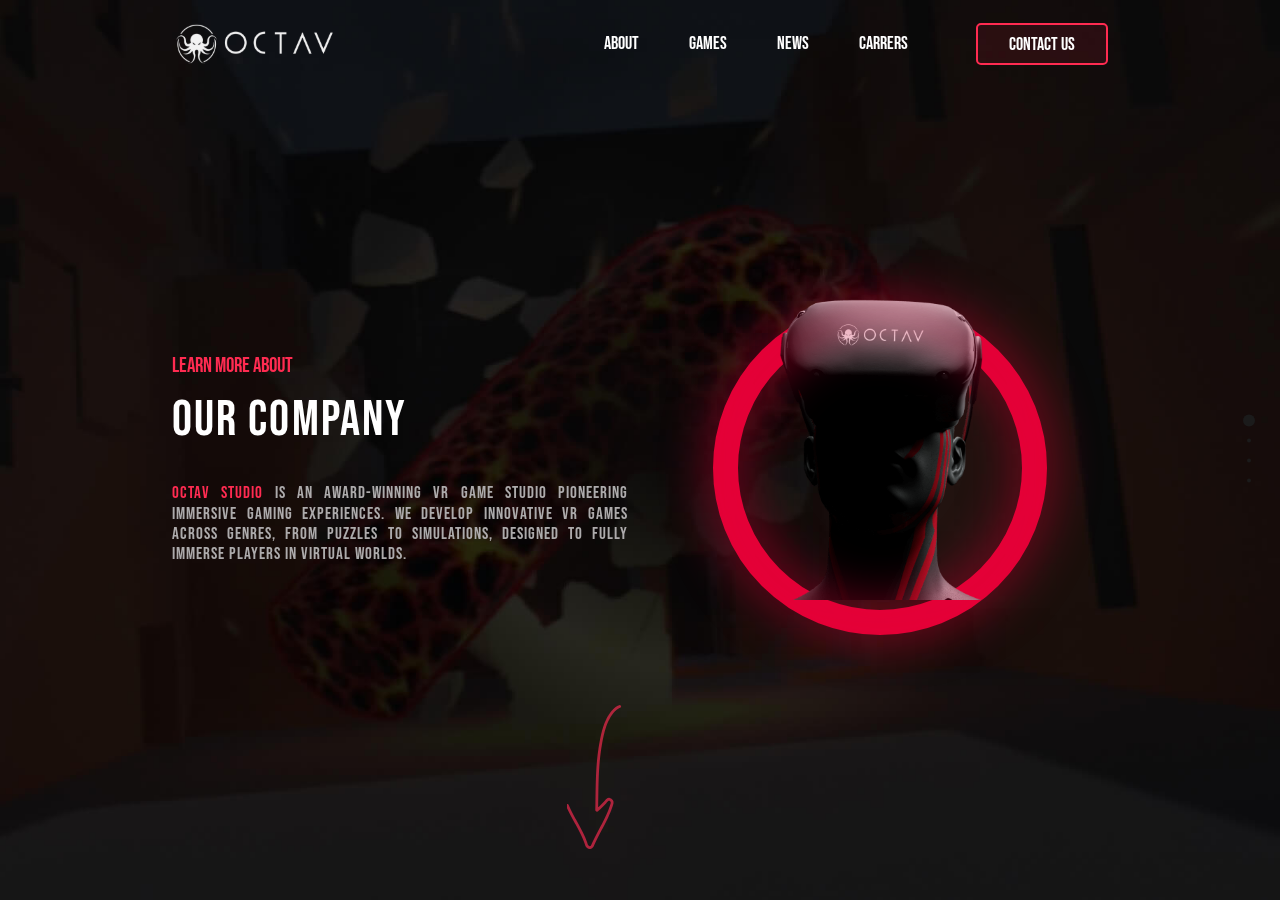
==== commit ae2d406c: "2.00" ====
--- a/about.html
+++ b/about.html
@@ -98,20 +98,28 @@
                       data-aos="fade-right"
                       data-aos-duration="1500"
                     >
-                      <span class="pretitle color-theme1">LEARN MORE ABOUT</span>
-                      <h1 class="h1 mb-4">
-                        OUR COMPANY
-                      </h1>
+                      <span class="pretitle color-theme1"
+                        >LEARN MORE ABOUT</span
+                      >
+                      <h1 class="h1 mb-4">OUR COMPANY</h1>
                       <h4>
-                        <span class="color-theme1">OCTAV STUDIO</span> is an award-winning VR game studio pioneering immersive gaming experiences. We develop innovative VR games across genres, from puzzles to simulations, designed to fully immerse players in virtual worlds.
-
+                        <span class="color-theme1">OCTAV STUDIO</span> is an
+                        award-winning VR game studio pioneering immersive gaming
+                        experiences. We develop innovative VR games across
+                        genres, from puzzles to simulations, designed to fully
+                        immerse players in virtual worlds.
                       </h4>
                     </div>
                   </div>
                   <div class="col-lg-6">
-                    <div class="about-hero__img text-center text-lg-end" data-aos="zoom-in" data-aos-duration="1500" data-aos-delay="100">
+                    <div
+                      class="about-hero__img text-center text-lg-end"
+                      data-aos="zoom-in"
+                      data-aos-duration="1500"
+                      data-aos-delay="100"
+                    >
                       <span class="frame">
-                        <img src="images/about/about-hero-img.png" alt="">
+                        <img src="images/about/about-hero-img.png" alt="" />
                       </span>
                     </div>
                   </div>
@@ -123,8 +131,21 @@
 
           <!-- hero-arrow-down -->
           <div class="arrow-center">
-            <svg width="210" id="svgAnim" height="213" viewBox="0 0 210 213" fill="none" xmlns="http://www.w3.org/2000/svg">
-              <path stroke="none" stroke-width="3" fill="none" id="path" d="M0.460526 152.352C8.60315 171.968 21.9274 188.994 28.2195 209.72C29.3298 213.052 34.8816 214.532 36.3621 210.831C45.2449 190.104 58.5692 171.228 64.8613 149.391C65.9716 145.32 60.4198 141.248 57.4589 144.95C53.0175 150.501 47.8358 154.943 42.6547 160.124C43.3949 128.294 42.6547 96.4639 48.2065 65.0038C51.1675 47.9783 55.2388 28.7315 67.4527 15.778C82.2569 0.232956 100.763 14.2975 108.906 28.7321C115.938 41.3168 128.152 95.7237 152.58 76.8482C167.014 65.7447 170.715 50.5698 175.157 33.9144C176.267 29.1028 178.118 24.6614 180.338 20.5901C188.851 4.67497 199.955 30.5833 200.325 36.8754C201.065 49.46 197.364 62.4142 194.403 74.6275C193.293 78.3287 198.844 79.8092 200.325 76.108C206.987 58.7124 216.24 29.1028 200.325 13.9286C186.26 0.974396 174.417 9.48653 168.865 24.662C165.164 34.6546 151.099 90.1725 134.814 64.2642C124.08 47.2393 121.119 26.8821 108.165 10.967C98.9122 -0.135971 82.2569 -2.7274 69.3027 2.82439C53.7577 9.85666 47.0956 30.5833 43.0242 45.3881C33.0316 82.4 33.0316 122.373 34.1414 160.495C25.2585 154.573 15.2653 149.021 5.27206 145.32C1.20076 144.209 -1.02057 149.391 0.460526 152.352ZM48.576 165.676C43.7645 176.04 37.8426 186.403 32.6609 196.766C27.1091 183.812 20.0768 172.338 13.4147 159.754C21.1878 164.566 28.5896 170.118 37.1023 171.228C38.9535 171.598 40.434 170.488 41.1736 169.007C43.7645 168.637 46.3547 167.527 48.576 165.676Z" />
+            <svg
+              width="210"
+              id="svgAnim"
+              height="213"
+              viewBox="0 0 210 213"
+              fill="none"
+              xmlns="http://www.w3.org/2000/svg"
+            >
+              <path
+                stroke="none"
+                stroke-width="3"
+                fill="none"
+                id="path"
+                d="M0.460526 152.352C8.60315 171.968 21.9274 188.994 28.2195 209.72C29.3298 213.052 34.8816 214.532 36.3621 210.831C45.2449 190.104 58.5692 171.228 64.8613 149.391C65.9716 145.32 60.4198 141.248 57.4589 144.95C53.0175 150.501 47.8358 154.943 42.6547 160.124C43.3949 128.294 42.6547 96.4639 48.2065 65.0038C51.1675 47.9783 55.2388 28.7315 67.4527 15.778C82.2569 0.232956 100.763 14.2975 108.906 28.7321C115.938 41.3168 128.152 95.7237 152.58 76.8482C167.014 65.7447 170.715 50.5698 175.157 33.9144C176.267 29.1028 178.118 24.6614 180.338 20.5901C188.851 4.67497 199.955 30.5833 200.325 36.8754C201.065 49.46 197.364 62.4142 194.403 74.6275C193.293 78.3287 198.844 79.8092 200.325 76.108C206.987 58.7124 216.24 29.1028 200.325 13.9286C186.26 0.974396 174.417 9.48653 168.865 24.662C165.164 34.6546 151.099 90.1725 134.814 64.2642C124.08 47.2393 121.119 26.8821 108.165 10.967C98.9122 -0.135971 82.2569 -2.7274 69.3027 2.82439C53.7577 9.85666 47.0956 30.5833 43.0242 45.3881C33.0316 82.4 33.0316 122.373 34.1414 160.495C25.2585 154.573 15.2653 149.021 5.27206 145.32C1.20076 144.209 -1.02057 149.391 0.460526 152.352ZM48.576 165.676C43.7645 176.04 37.8426 186.403 32.6609 196.766C27.1091 183.812 20.0768 172.338 13.4147 159.754C21.1878 164.566 28.5896 170.118 37.1023 171.228C38.9535 171.598 40.434 170.488 41.1736 169.007C43.7645 168.637 46.3547 167.527 48.576 165.676Z"
+              />
             </svg>
           </div>
           <!-- hero-arrow-down-end -->
@@ -135,63 +156,124 @@
         <section class="section join-section">
           <div class="container">
             <div class="row align-items-center gx-lg-5">
-              <div class="col-lg-6 order-1 order-lg-0">
-                <div class="join-thumb" data-aos="zoom-in" data-aos-duration="1500">
+              <div
+                class="col-lg-6 order-1 order-lg-0 d-flex justify-content-center"
+              >
+                <div
+                  class="join-thumb"
+                  data-aos="zoom-in"
+                  data-aos-duration="1500"
+                >
                   <span>
-                    <img src="images/about/mission-img.png" class="img-fluid" alt="">
+                    <img src="images/about/acto-image.png" class="" alt="" />
                   </span>
                 </div>
               </div>
-              <div class="col-lg-6 order-0 order-lg-1" data-aos="fade-left" data-aos-duration="1500" data-aos-delay="100">
+              <div
+                class="col-lg-6 order-0 order-lg-1"
+                data-aos="fade-left"
+                data-aos-duration="1500"
+                data-aos-delay="100"
+              >
                 <div class="join-content">
                   <span class="pretitle color-theme1">jOIN</span>
                   <h2 class="title mb-4">Our Mission</h2>
 
                   <div class="accordion-wrapper">
-
                     <div class="accordion" id="accordionExample">
-
                       <div class="accordion-item">
                         <h2 class="accordion-header" id="headingOne">
-                          <button class="accordion-button" type="button" data-bs-toggle="collapse" data-bs-target="#collapseOne" aria-expanded="true" aria-controls="collapseOne">
+                          <button
+                            class="accordion-button"
+                            type="button"
+                            data-bs-toggle="collapse"
+                            data-bs-target="#collapseOne"
+                            aria-expanded="true"
+                            aria-controls="collapseOne"
+                          >
                             Setting the Standard for Creativity
                           </button>
                         </h2>
-                        <div id="collapseOne" class="accordion-collapse collapse show" aria-labelledby="headingOne" data-bs-parent="#accordionExample">
+                        <div
+                          id="collapseOne"
+                          class="accordion-collapse collapse show"
+                          aria-labelledby="headingOne"
+                          data-bs-parent="#accordionExample"
+                        >
                           <div class="accordion-body">
-                            <p>We believe that creativity is the driving force behind great games, and we strive to create games that are not only immersive and engaging but also innovative and unique.</p>
+                            <p>
+                              We believe that creativity is the driving force
+                              behind great games, and we strive to create games
+                              that are not only immersive and engaging but also
+                              innovative and unique.
+                            </p>
                           </div>
                         </div>
                       </div>
 
                       <div class="accordion-item">
                         <h2 class="accordion-header" id="headingTwo">
-                          <button class="accordion-button collapsed" type="button" data-bs-toggle="collapse" data-bs-target="#collapseTwo" aria-expanded="false" aria-controls="collapseTwo">
+                          <button
+                            class="accordion-button collapsed"
+                            type="button"
+                            data-bs-toggle="collapse"
+                            data-bs-target="#collapseTwo"
+                            aria-expanded="false"
+                            aria-controls="collapseTwo"
+                          >
                             enhance creativity & productivity
                           </button>
                         </h2>
-                        <div id="collapseTwo" class="accordion-collapse collapse" aria-labelledby="headingTwo" data-bs-parent="#accordionExample">
+                        <div
+                          id="collapseTwo"
+                          class="accordion-collapse collapse"
+                          aria-labelledby="headingTwo"
+                          data-bs-parent="#accordionExample"
+                        >
                           <div class="accordion-body">
-                            <p>We believe that VR has the power to enhance creativity & productivity, and our mission is to harness that power to create games that not only entertain but also inspire and motivate our players.</p>
+                            <p>
+                              We believe that VR has the power to enhance
+                              creativity & productivity, and our mission is to
+                              harness that power to create games that not only
+                              entertain but also inspire and motivate our
+                              players.
+                            </p>
                           </div>
                         </div>
                       </div>
 
                       <div class="accordion-item">
                         <h2 class="accordion-header" id="headingThree">
-                          <button class="accordion-button collapsed" type="button" data-bs-toggle="collapse" data-bs-target="#collapseThree" aria-expanded="false" aria-controls="collapseThree">
+                          <button
+                            class="accordion-button collapsed"
+                            type="button"
+                            data-bs-toggle="collapse"
+                            data-bs-target="#collapseThree"
+                            aria-expanded="false"
+                            aria-controls="collapseThree"
+                          >
                             bring people together
                           </button>
                         </h2>
-                        <div id="collapseThree" class="accordion-collapse collapse" aria-labelledby="headingThree" data-bs-parent="#accordionExample">
+                        <div
+                          id="collapseThree"
+                          class="accordion-collapse collapse"
+                          aria-labelledby="headingThree"
+                          data-bs-parent="#accordionExample"
+                        >
                           <div class="accordion-body">
-                            <p>We believe that gaming is a social experience and that virtual reality has the power to connect people in new and exciting ways. Our games are designed to be shared and experienced with others, whether it be with friends or strangers from around the world.</p>
+                            <p>
+                              We believe that gaming is a social experience and
+                              that virtual reality has the power to connect
+                              people in new and exciting ways. Our games are
+                              designed to be shared and experienced with others,
+                              whether it be with friends or strangers from
+                              around the world.
+                            </p>
                           </div>
                         </div>
                       </div>
-
                     </div>
-
                   </div>
                 </div>
               </div>
@@ -205,31 +287,58 @@
           <div class="container">
             <div class="row gx-lg-5 align-items-center">
               <div class="col-lg-6">
-                <div class="expertis-content mb-4 mb-lg-0" data-aos="fade-left" data-aos-duration="1500">
-                  <div class="expertisBlock" >
+                <div
+                  class="expertis-content mb-4 mb-lg-0"
+                  data-aos="fade-left"
+                  data-aos-duration="1500"
+                >
+                  <div class="expertisBlock">
                     <h2>Industry expertise</h2>
-                    <p>We have over <strong>30 years</strong> of combined experience with deep expertise in <strong>XR development best practices</strong> and the latest technologies.</p>
+                    <p>
+                      We have over <strong>30 years</strong> of combined
+                      experience with deep expertise in
+                      <strong>XR development best practices</strong> and the
+                      latest technologies.
+                    </p>
                   </div>
                   <div class="expertisBlock">
                     <h2>Innovation</h2>
-                    <p>We are always on <strong>the cutting edge</strong> of new VR  advancements. Our team stays up to date to provide <strong>the most innovative XR experiences.</strong></p>
+                    <p>
+                      We are always on <strong>the cutting edge</strong> of new
+                      VR advancements. Our team stays up to date to provide
+                      <strong>the most innovative XR experiences.</strong>
+                    </p>
                   </div>
                   <div class="expertisBlock">
                     <h2>Community</h2>
-                    <p>We value our <strong>community</strong> and believe that they are an <strong>essential</strong> part of our studio. We are committed to <strong>incorporate</strong> the feedbacks into our games to create a <strong>better</strong> gaming experiences</p>
+                    <p>
+                      We value our <strong>community</strong> and believe that
+                      they are an <strong>essential</strong> part of our studio.
+                      We are committed to <strong>incorporate</strong> the
+                      feedbacks into our games to create a
+                      <strong>better</strong> gaming experiences
+                    </p>
                   </div>
                 </div>
               </div>
               <div class="col-lg-6">
-                <div class="expertis-img text-center text-lg-end" data-aos="zoom-in" data-aos-duration="1500" data-aos-delay="100">
-                  <img src="images/about/why-octav-img.png" class="img-fluid" alt="">
+                <div
+                  class="expertis-img text-center text-lg-end"
+                  data-aos="zoom-in"
+                  data-aos-duration="1500"
+                  data-aos-delay="100"
+                >
+                  <img
+                    src="images/about/why-octav-img.png"
+                    class="img-fluid"
+                    alt=""
+                  />
                 </div>
               </div>
             </div>
           </div>
         </section>
         <!-- expertise-area-end -->
-
 
         <!-- section -->
         <div class="section section-bottom">
@@ -374,7 +483,9 @@
       }
 
       function createNewPathElement(pointsArray, percentageComplete) {
-        const pointsToInclude = Math.ceil(pointsArray.length * percentageComplete);
+        const pointsToInclude = Math.ceil(
+          pointsArray.length * percentageComplete
+        );
         let pathString = "";
 
         for (let i = 0; i < pointsToInclude; i++) {
@@ -400,7 +511,7 @@
       let start, previousTimeStamp;
 
       function easeOut(x) {
-        return ( x < 0.95) ? Math.sin((x * 1 / 0.95 * Math.PI) / 2) : 1.0;
+        return x < 0.95 ? Math.sin((((x * 1) / 0.95) * Math.PI) / 2) : 1.0;
       }
 
       const duration = 4000;
@@ -408,31 +519,29 @@
       function step(timestamp) {
         if (start === undefined) {
           start = timestamp;
-          }
+        }
         let elapsed = timestamp - start;
 
         if (previousTimeStamp !== timestamp) {
-          const percentage = easeOut(Math.min(1 / duration * elapsed, 1.00));
-          
+          const percentage = easeOut(Math.min((1 / duration) * elapsed, 1.0));
+
           const animatedPathElement = createNewPathElement(
             pathPoints,
             percentage
           );
-          
+
           const oldpath = document.getElementById("temporarySVGArrowPath");
-          if (oldpath !== null)
-            oldpath.parentNode.removeChild(oldpath);
+          if (oldpath !== null) oldpath.parentNode.removeChild(oldpath);
 
           svg.appendChild(animatedPathElement);
         }
 
         if (elapsed < duration) {
-            window.requestAnimationFrame(step);
+          window.requestAnimationFrame(step);
         }
       }
 
       window.requestAnimationFrame(step);
-
     </script>
     <!-- End All Js -->
   </body>
--- a/style.css
+++ b/style.css
@@ -393,6 +393,7 @@
   left: 0;
   background: radial-gradient(310.48% 100% at 50% 0%, rgba(0, 0, 0, 0.53) 5.96%, rgba(52, 29, 31, 0.46) 89.85%, #08090A 99.66%);
   z-index: -1;
+  display: none;
 }
 .home-hero-section .fp-overflow {
   flex-grow: 1;
@@ -433,6 +434,7 @@
   font-weight: 400;
   font-family: var(--bebas-neue);
   letter-spacing: 1.4px;
+  color: #ADABAC;
 }
 .hero-content .h1 {
   font-size: 70px;
@@ -499,11 +501,11 @@
 /* ---common--- */
 .h2 {
 	font-size: 70px;
-  letter-spacing: 2.1px;
-	margin-bottom: 34px;
+	letter-spacing: 2.1px;
+	margin-bottom: 31px;
 	font-weight: 400;
-  font-family: var(--bebas-neue);
-  color: #fff;
+	font-family: var(--bebas-neue);
+	color: #fff;
 }
 .h4-t {
   font-size: 21px;
@@ -520,12 +522,12 @@
   font-family: var(--openSans);
 }
 .cont-blk--line {
-  margin-bottom: 47px;
-  border-radius: 3px;
-  height: 2.1px;
-  filter: blur(2px);
-  width: 100%;
-  background: #DFDFDF;
+	margin-bottom: 43px;
+	border-radius: 3px;
+	height: 2.1px;
+	filter: blur(2px);
+	width: 100%;
+	background: #DFDFDF;
 }
 .h4 {
   font-size: 18px;
@@ -1288,13 +1290,24 @@
 
 .contact-d__image {
   width: 87%;
-  mask: url('images/contact-d-img-mask.png'),
+  /* mask: url('images/contact-d-img-mask.png'),
   linear-gradient(#fff 0 0);
   mask-size: 105% 105%;
   mask-repeat: no-repeat;
   mask-position: center;
   -webkit-mask-composite: destination-out;
-  mask-composite: exclude;
+  mask-composite: exclude; */
+  position: relative;
+}
+.contact-d__image::after {
+  content: '';
+  height: 100%;
+  width: 100%;
+  background: url('images/contact-d-img-mask.png') no-repeat center center/105% 105%;
+  display: block;
+  position: absolute;
+  top: 0;
+  left: 0;
 }
 .contact-d__image .img {
 
@@ -1373,11 +1386,14 @@
   width: calc(100% - 150px);
 }
 .studio__content p {
+
+}
+.studio__content--award p {
   padding-right: 100px;
 }
 
 .studio__image {
-  width: 90%;
+	width: 87%;
 }
 /* ---studio-section---end */
 
@@ -1426,12 +1442,16 @@
   filter: drop-shadow(0 0 20px rgba(0, 0, 0, 0.5));
 }
 .real-slider {
-
-  width: 100%;
-
+  width: 100%;
+}
+.real-slider .owl-stage {
+  display: flex;
 }
 .real-slider .owl-stage-outer {
   overflow: visible;
+}
+.real-slider .owl-item.center {
+  z-index: 100;
 }
 .real-slider .owl-nav button {
   --off: 43px;
@@ -1453,6 +1473,12 @@
   flex-direction: column;
   transition: 0.3s;
   margin: 0 0 calc(var(--center-extra-height) * 0.5);
+  pointer-events: none;
+  z-index: 1;
+}
+.owl-item.center .real-slide {
+  filter: drop-shadow(0 0 20px rgb(0, 0, 0));
+  pointer-events: all;
 }
 .owl-item.center .real-slide {
   height: calc(var(--height) + var(--center-extra-height));
@@ -1469,6 +1495,23 @@
   display: flex;
   flex-direction: column;
   justify-content: flex-end;
+  position: relative;
+  z-index: 1;
+}
+.real-slide__inner::after {
+  content: '';
+  height: 65%;
+  width: 100%;
+  background: linear-gradient(transparent, rgba(87, 0, 0, 0.8));
+  position: absolute;
+  bottom: 0;
+  left: 0;
+  z-index: -1;
+  opacity: 0;
+  transition: 0.3s;
+}
+.owl-item.center .real-slide__inner::after {
+  opacity: 1;
 }
 .owl-item.center .real-slide .real-slide__inner {
   --new-path: var(--path) * ((var(--center-extra-height-number) + var(--height-number)) / var(--height-number));
@@ -1484,6 +1527,11 @@
   height: 100%;
   width: 100%;
   z-index: -1;
+  filter: grayscale(1);
+  transition: 0.3s;
+}
+.owl-item.center .real-slide__background {
+  filter: grayscale(0);
 }
 .real-slide__background .img {
   height: 100%;
@@ -1492,9 +1540,9 @@
   object-position: center;
 }
 .real-slide-content {
-  padding: 40px 110px 70px 60px;
-  opacity: 0;
-  transition: 0.3s;
+	padding: 40px 110px 40px 60px;
+	opacity: 0;
+	transition: 0.3s;
 }
 .owl-item.center .real-slide-content {
   opacity: 1;
@@ -1518,6 +1566,12 @@
 }
 .real-slide-content__body p {
   font-size: 9.6px;
+}
+.real-slide-content .hbr-line {
+  height: 3px;
+}
+.real-slide-content .txt-btn {
+  font-size: 12px;
 }
 /* ---real-section---end */
 
@@ -1596,7 +1650,7 @@
   width: 334px;
   height: 334px;
   border-radius: 478.187px;
-  border: 37px solid #E40037; 
+  border: 25px solid #E40037; 
   display: inline-flex;
   align-items: center;
   justify-content: center;
@@ -1609,10 +1663,15 @@
   width: 100%;
   height: 100%;
   content: "";
-  border: 37px solid #E40037; 
-  filter: blur(40px); 
+  border: 15px solid #E40037; 
+  /* border-color: #000; */
+  filter: blur(22px); 
+  transform: scale(115%);
+  border-radius: 50%;
 }
 .about-hero__img img{
+  padding: 8%;
+  margin-top: -13%;
   max-width: 100%;
 }
 
@@ -1709,9 +1768,26 @@
   content: "";
   background: var(--theme__color1);
 }
+.join-thumb {
+  max-width: 420px;
+  width: 90%;
+	max-width: 100%;
+	border-radius: 734px;
+	background: radial-gradient(50% 50% at 50% 50%, #FF2B51 0%, #FF2B51 0.01%, rgba(255, 43, 81, 0.00) 100%);
+	box-shadow: 0px 6px 25px -3px rgba(0, 0, 0, 0.25);
+	backdrop-filter: blur(2px);
+	display: inline-block;
+  margin: 0 auto;
+}
+.join-thumb span {
+  padding: 15.5%;
+  display: block;
+}
 .join-thumb span img {
-	max-width: 534px;
-	width: 100%;
+  max-width: 100%;
+  width: 100%;
+  background: #0C0809;
+  border-radius: 50%;
 }
 
 .section-expertis{
@@ -1853,6 +1929,9 @@
 	background-size: cover;
 	border-radius: 16px;
   position: relative;
+  min-height: 530px;
+  display: flex;
+  flex-direction: column;
 }
 .escape-content::after {
 	position: absolute;
@@ -1885,6 +1964,7 @@
 }
 
 .escape-info {
+  margin-top: auto;
   display: flex;
   align-items: flex-start;
   justify-content: space-between;
--- a/css/responsive.css
+++ b/css/responsive.css
@@ -296,7 +296,7 @@
     p {
         font-size: 13.5px;
     }
-    .studio__content p {
+    .studio__content--award p {
         padding-right: 0px;
     }
     .studio__content .cont-blk--line {
@@ -365,6 +365,7 @@
     }
     .escape-content {
         padding: 36px 30px 30px 40px;
+        min-height: 410px;
     }
     .escape-desc p {
         font-size: 14px;
@@ -593,8 +594,6 @@
         text-align: center;
     }
     .join-thumb span img {
-        max-width: 374px;
-        width: 100%;
     }
     .expertisBlock {
         margin: 0 auto;
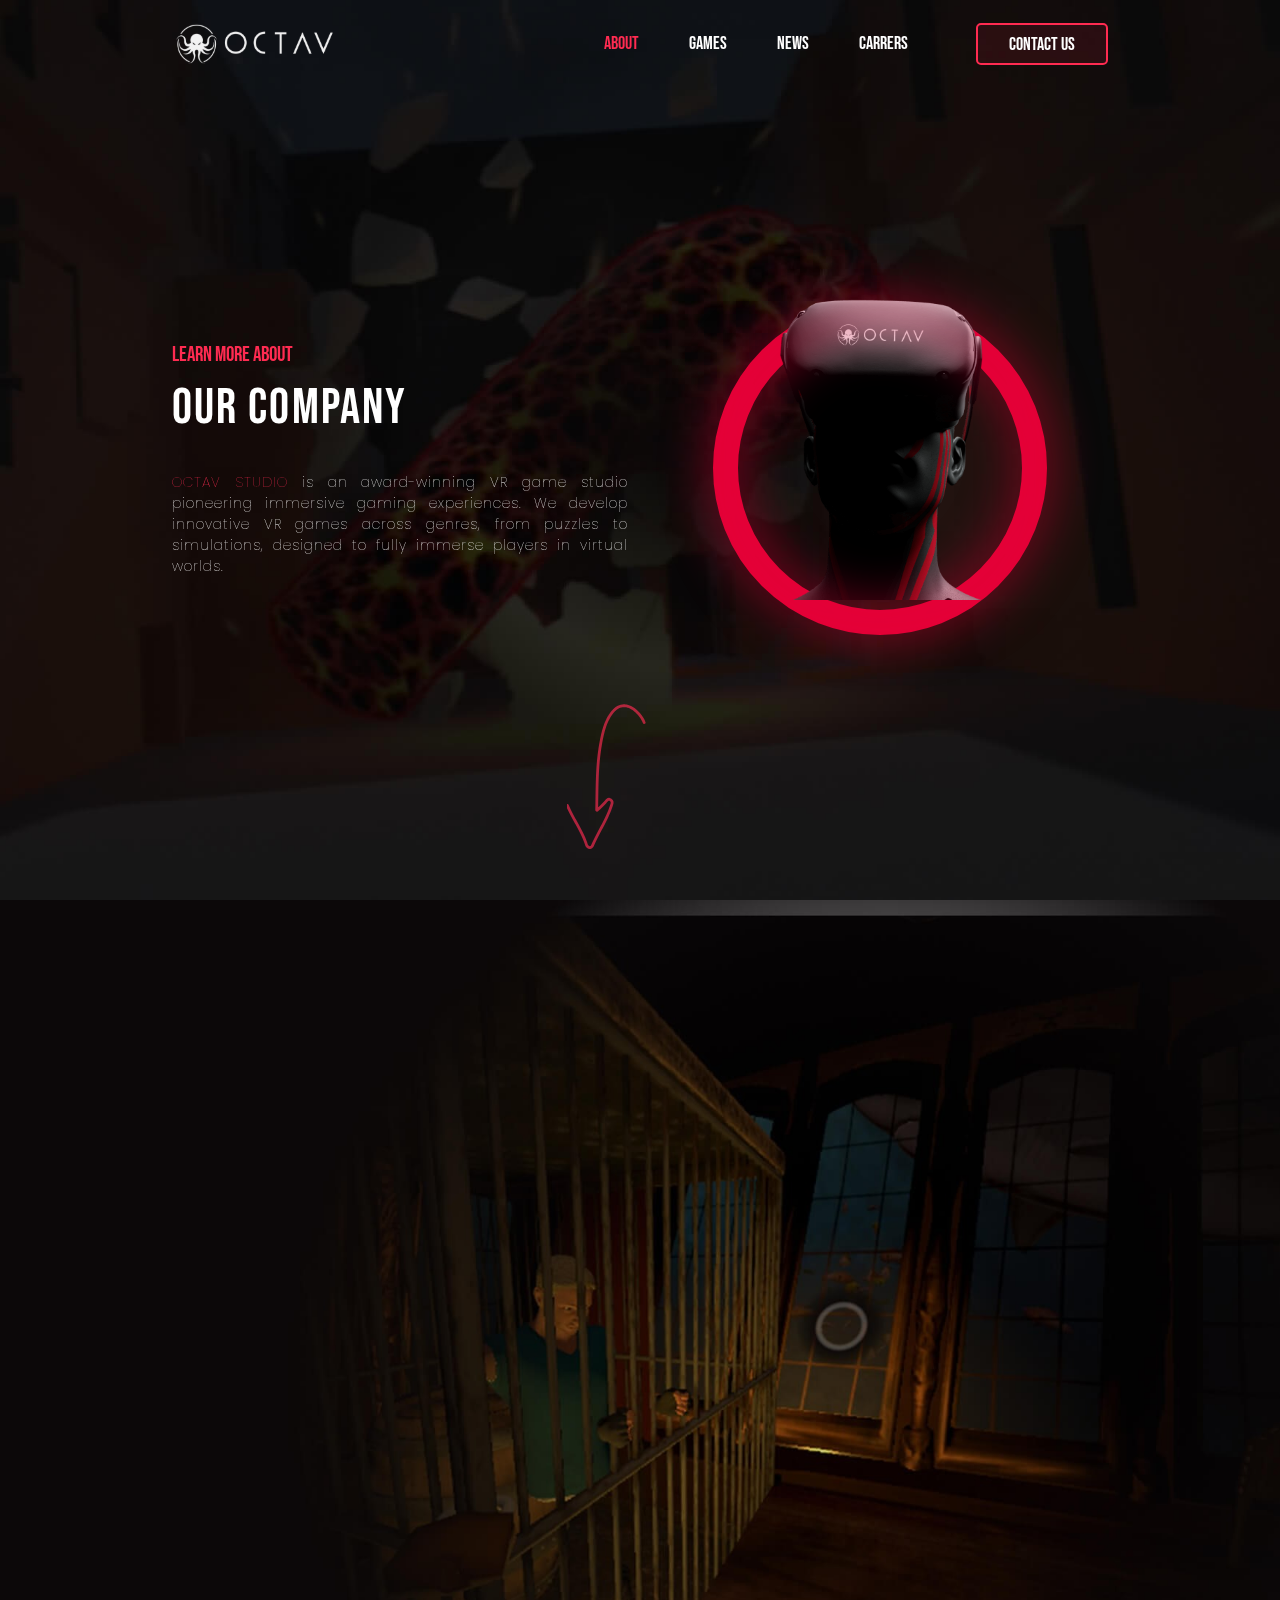
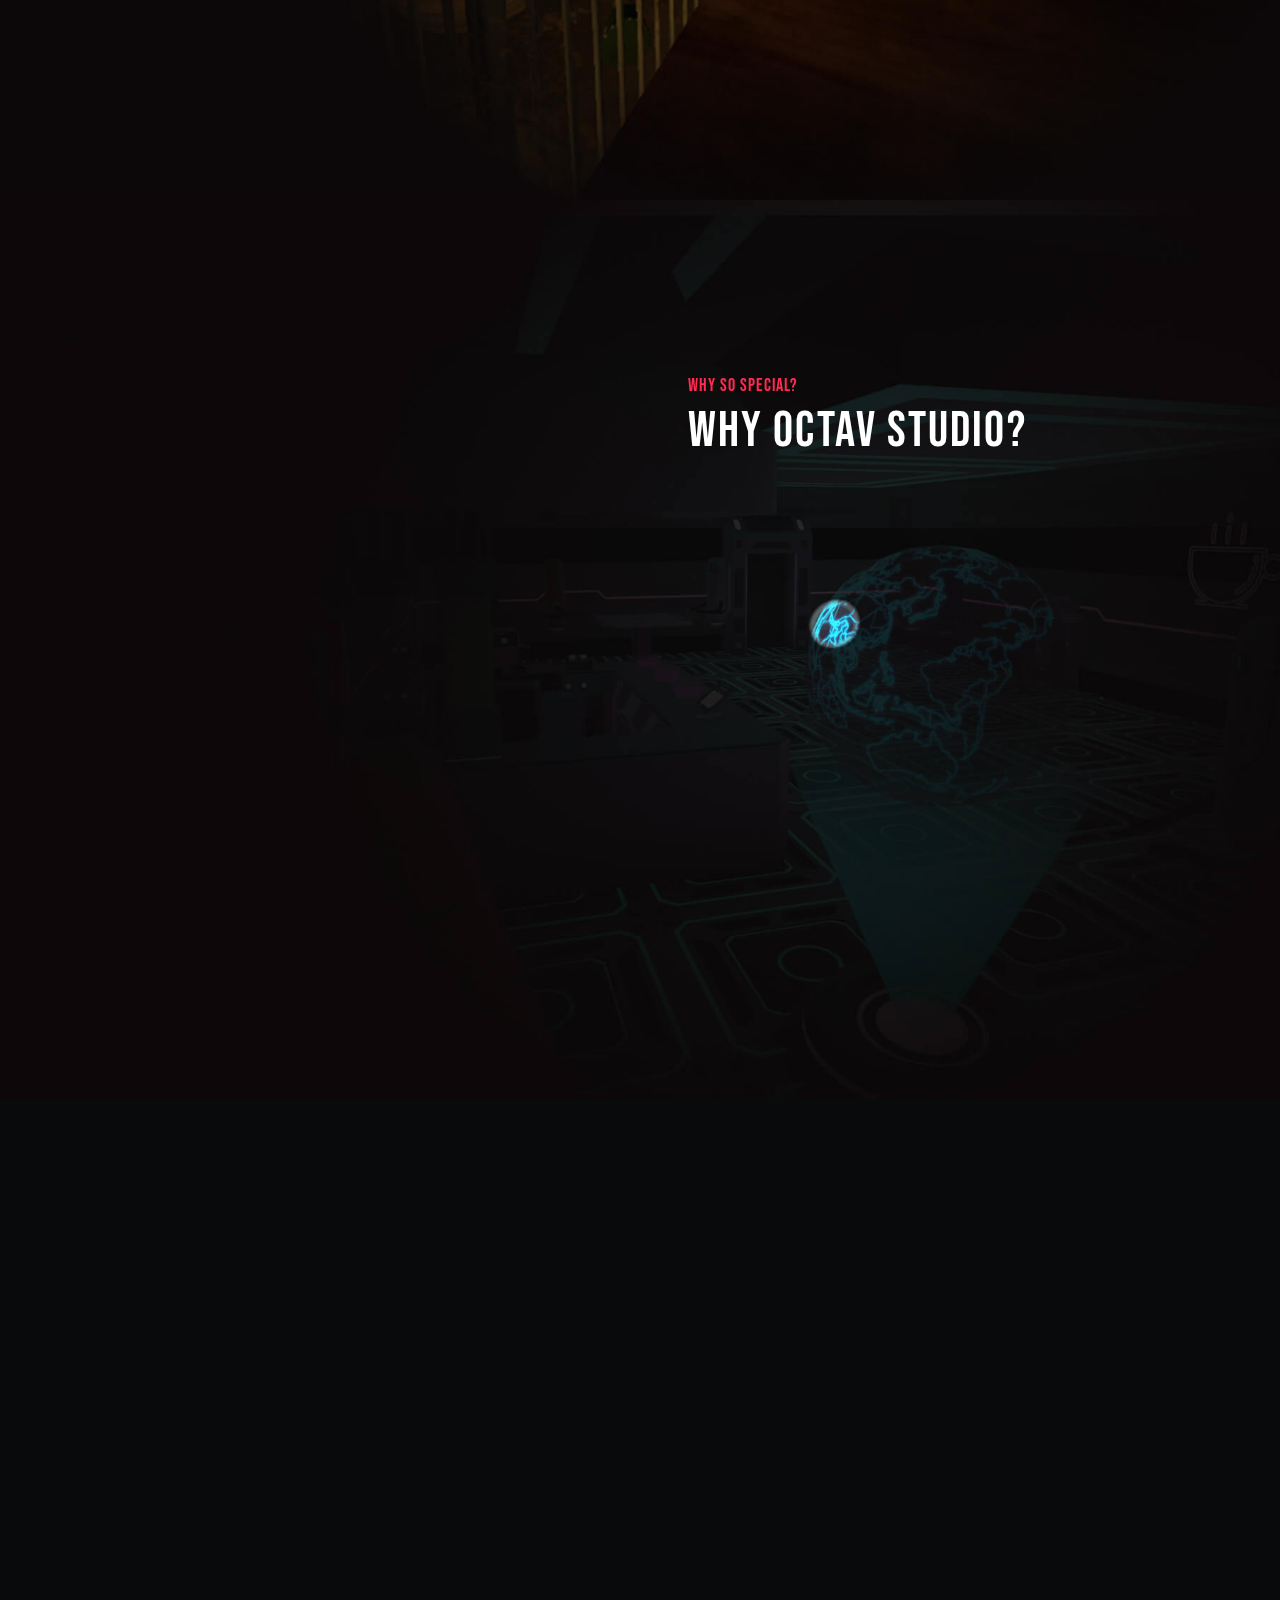
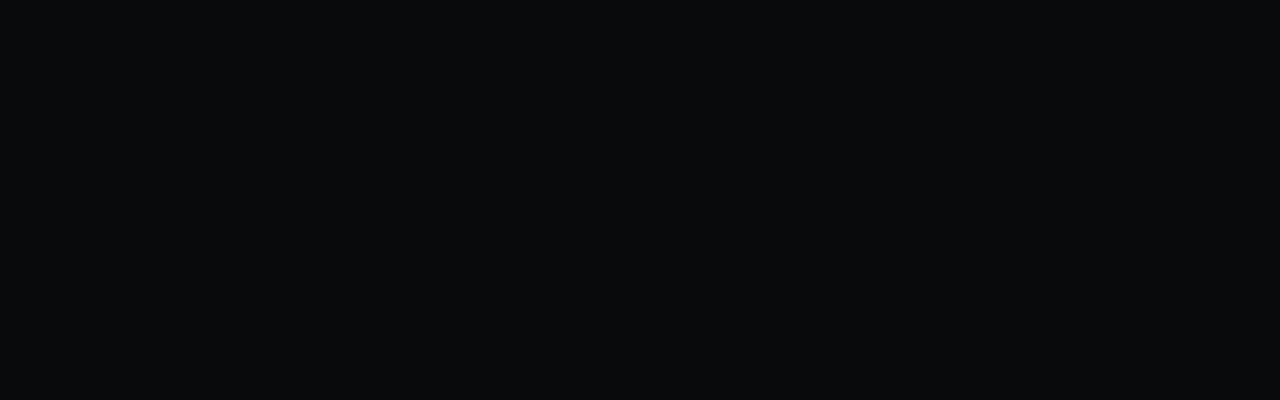
==== commit 6d32d790: "accordion fix" ====
--- a/about.html
+++ b/about.html
@@ -39,7 +39,7 @@
 
           <div class="main-menu d-lg-block d-none">
             <ul>
-              <li><a href="about.html">ABOUT</a></li>
+              <li><a class="active" href="#">ABOUT</a></li>
               <li><a href="games.html">GAMES</a></li>
               <li><a href="news.html">NEWS</a></li>
               <li><a href="careers.html">CARRERS</a></li>
@@ -66,7 +66,7 @@
           </a>
           <a href="#" class="offcanvas-close"><i class="fal fa-times"></i></a>
           <ul class="mobile-menu">
-            <li><a href="about.html">ABOUT</a></li>
+            <li><a class="active" href="#">ABOUT</a></li>
             <li><a href="games.html">GAMES</a></li>
             <li><a href="news.html">NEWS</a></li>
             <li><a href="careers.html">CARRERS</a></li>
@@ -102,7 +102,7 @@
                         >LEARN MORE ABOUT</span
                       >
                       <h1 class="h1 mb-4">OUR COMPANY</h1>
-                      <h4>
+                      <h4 class="poppins">
                         <span class="color-theme1">OCTAV STUDIO</span> is an
                         award-winning VR game studio pioneering immersive gaming
                         experiences. We develop innovative VR games across
@@ -184,11 +184,11 @@
                       <div class="accordion-item">
                         <h2 class="accordion-header" id="headingOne">
                           <button
-                            class="accordion-button"
+                            class="accordion-button collapsed"
                             type="button"
                             data-bs-toggle="collapse"
                             data-bs-target="#collapseOne"
-                            aria-expanded="true"
+                            aria-expanded="false"
                             aria-controls="collapseOne"
                           >
                             Setting the Standard for Creativity
@@ -196,7 +196,7 @@
                         </h2>
                         <div
                           id="collapseOne"
-                          class="accordion-collapse collapse show"
+                          class="accordion-collapse collapse"
                           aria-labelledby="headingOne"
                           data-bs-parent="#accordionExample"
                         >
@@ -321,9 +321,13 @@
                   </div>
                 </div>
               </div>
-              <div class="col-lg-6">
+              <div class="col-lg-6 order-lg-0 order-first">
+                <div class="ps-xl-4 pb-xl-5 pb-4 pt-lg-4">
+                  <h4 class="h4-t">WHY SO SPECIAL?</h4>
+                  <h2 class="h2">WHY OCTAV STUDIO?</h2>
+                </div>
                 <div
-                  class="expertis-img text-center text-lg-end"
+                  class="expertis-img text-center text-lg-end d-lg-block d-none"
                   data-aos="zoom-in"
                   data-aos-duration="1500"
                   data-aos-delay="100"
--- a/css/default-edit.css
+++ b/css/default-edit.css
@@ -170,6 +170,9 @@
 .font4 {
     font-family: var(--font4);
 }
+.poppins {
+    font-family: var(--poppins) !important;
+}
 
 
 /* text-color */
--- a/style.css
+++ b/style.css
@@ -108,7 +108,13 @@
   left: 0;
   width: 100%;
   z-index: 100;
-}
+  transition: 0.3s;
+}
+.header-section.sticky {
+  background-color: rgba(20, 20, 20, 0.7);
+  backdrop-filter: blur(4px);
+}
+
 .header-filled {
   background: linear-gradient(#121416, #121416);
 }
@@ -173,6 +179,9 @@
 .main-menu > ul > li > a.active::after,
 .main-menu > ul > li > a.active::before {
   /* opacity: 1; */
+}
+.main-menu > ul > li > a.active {
+  color: var(--theme__color1);
 }
 
 .hr-button {
@@ -244,15 +253,11 @@
   display: block;
   text-align: center;
   font-size: 16px;
+  color: #fff;
+  padding: 10px;
+}
+.mobile-menu li a.active {
   color: var(--theme__color1);
-  padding: 10px;
-}
-.dropdown-menu-custom ul {
-  background: #fff;
-  padding: 20px 0;
-}
-.dropdown-menu-custom ul li a {
-  color: #97A3AE;
 }
 .offcanvas-overlay {
   position: fixed;
@@ -327,6 +332,7 @@
   flex-direction: column;
   justify-content: center;
   overflow: hidden;
+  min-height: 100vh;
 }
 
 #fp-nav ul li a span, .fp-slidesNav ul li a span {
@@ -341,7 +347,7 @@
   
 }
 /* width */::-webkit-scrollbar {
-  width: 12px;
+  width: 8px;
 }
 /* Track */
 ::-webkit-scrollbar-track {
@@ -435,6 +441,11 @@
   font-family: var(--bebas-neue);
   letter-spacing: 1.4px;
   color: #ADABAC;
+}
+.hero-content h4.poppins {
+  font-size: 16.9px;
+  color: #fff;
+  line-height: normal;
 }
 .hero-content .h1 {
   font-size: 70px;
@@ -907,7 +918,7 @@
 
 /* ---about-hero--- */
 .about-hero__outer {
-
+  overflow: hidden;
 }
 .about-hero__outer .fp-overflow {
   flex-grow: 1;
@@ -1166,6 +1177,9 @@
 .pro-slider {
 
 }
+.swiper-cards .swiper-slide {
+  opacity: 1;
+}
 .pro-slider__inner {
 
 }
@@ -1176,20 +1190,17 @@
 .pro-slider {
   width: 503px;
   margin: 0 auto;
-}
-.pro-slider.slider-arrow-centered .owl-nav button {
-  --off: -116px;
 }
 .pro-slider .swiper-button-prev,
 .pro-slider .swiper-button-next {
   --off: 140px;
   color: var(--theme__color1);
   width: 10px !important;
-  left: calc(var(--off) * -1);
+  left: calc(var(--off) * -1) !important;
 }
 .pro-slider .swiper-button-next {
-  right: calc(var(--off) * -1);
-  left: unset;
+  right: calc(var(--off) * -1) !important;
+  left: unset !important;
 }
 
 .swiper-button-next::after,
@@ -1385,15 +1396,21 @@
 .studio__content .cont-blk--line {
   width: calc(100% - 150px);
 }
+.studio__content .studio-1-blk--line {
+  width: calc(100% - 0px);
+}
 .studio__content p {
 
 }
 .studio__content--award p {
-  padding-right: 100px;
+	padding-right: 50px;
 }
 
 .studio__image {
 	width: 87%;
+}
+.studio__image-1 {
+	margin-right: -8.6%;
 }
 /* ---studio-section---end */
 
@@ -1473,19 +1490,28 @@
   flex-direction: column;
   transition: 0.3s;
   margin: 0 0 calc(var(--center-extra-height) * 0.5);
+  /* pointer-events: none; */
+  z-index: 1;
+}
+.real-slide-content{
   pointer-events: none;
-  z-index: 1;
+}
+.owl-item.center .real-slide-content{
+  pointer-events: all;
+}
+.real-slide {
+  filter: drop-shadow(0 0 20px rgb(0, 0, 0));
 }
 .owl-item.center .real-slide {
   filter: drop-shadow(0 0 20px rgb(0, 0, 0));
-  pointer-events: all;
+  /* pointer-events: all; */
 }
 .owl-item.center .real-slide {
   height: calc(var(--height) + var(--center-extra-height));
   margin: calc(var(--center-extra-height) * -0.5) 0 0;
 }
 .real-slide__inner {
-  clip-path: polygon(calc(var(--path) * 1) 0, 100% 0, calc((100% - var(--path) * 1)) 100%, 0 100%); 
+  /* clip-path: polygon(calc(var(--path) * 1) 0, 100% 0, calc((100% - var(--path) * 1)) 100%, 0 100%);  */
   position: relative;
   z-index: -1;
   width: calc(100% + var(--path));
@@ -1501,34 +1527,36 @@
 .real-slide__inner::after {
   content: '';
   height: 65%;
-  width: 100%;
+  width: calc(100% + 11px);
   background: linear-gradient(transparent, rgba(87, 0, 0, 0.8));
   position: absolute;
   bottom: 0;
-  left: 0;
+  left: -19px;
   z-index: -1;
   opacity: 0;
   transition: 0.3s;
+  transform: skew(-12deg, 0deg);
 }
 .owl-item.center .real-slide__inner::after {
   opacity: 1;
 }
 .owl-item.center .real-slide .real-slide__inner {
-  --new-path: var(--path) * ((var(--center-extra-height-number) + var(--height-number)) / var(--height-number));
+  /* --new-path: var(--path) * ((var(--center-extra-height-number) + var(--height-number)) / var(--height-number));
   clip-path: polygon(calc(var(--new-path) * 1) 0, 100% 0, calc((100% - var(--new-path) * 1)) 100%, 0 100%); 
   width: calc((calc(100% + var(--path))) + (var(--new-path) - var(--path)));
   margin-left: calc(var(--path) * -0.5 - ((var(--new-path) - var(--path)) * 0.5));
-  padding: calc(var(--center-extra-height) * 0.5) 0;
+  padding: calc(var(--center-extra-height) * 0.5) 0; */
 }
 .real-slide__background {
   position: absolute;
   top: 0;
   left: 0;
-  height: 100%;
-  width: 100%;
+  height: calc(100%);
+  width: calc(100% + 11px);
   z-index: -1;
   filter: grayscale(1);
   transition: 0.3s;
+  transform: skew(-12deg, 0deg);
 }
 .owl-item.center .real-slide__background {
   filter: grayscale(0);
@@ -1540,7 +1568,7 @@
   object-position: center;
 }
 .real-slide-content {
-	padding: 40px 110px 40px 60px;
+	padding: 40px 42px 40px 15px;
 	opacity: 0;
 	transition: 0.3s;
 }
@@ -1549,12 +1577,13 @@
 }
 .real-slide-content__title {
   padding: 0 0 15px 18px;
+  display: block;
 }
 .real-slide-content__title h3 {
-  font-size: 36px;
-  margin-bottom: 3px;
-  font-family: var(--bebas-neue);
-  font-weight: 400;
+	font-size: 50px;
+	margin-bottom: 6px;
+	font-family: var(--bebas-neue);
+	font-weight: 400;
 }
 .real-slide-content__title .r-line {
   background: var(--theme__color1);
@@ -1565,13 +1594,13 @@
 
 }
 .real-slide-content__body p {
-  font-size: 9.6px;
+	font-size: 15px;
 }
 .real-slide-content .hbr-line {
   height: 3px;
 }
 .real-slide-content .txt-btn {
-  font-size: 12px;
+	font-size: 15px;
 }
 /* ---real-section---end */
 
@@ -1683,6 +1712,7 @@
 }
 .about-hero-section .hero-content h4{
   text-align: justify;
+  font-weight: 100;
 }
 .title{
   font-size: 70px;
--- a/css/responsive.css
+++ b/css/responsive.css
@@ -25,6 +25,9 @@
         font-size: 17px;
         margin-bottom: 20px;
         letter-spacing: 1px;
+    }
+    .hero-content h4.poppins {
+        font-size: 14px;
     }
     .go-bottom-button {
         width: 32px;
@@ -323,7 +326,7 @@
         --center-extra-height-number: 50;
     }
     .real-slide-content {
-        padding: 40px 70px 40px 45px;
+        padding: 40px 62px 40px 56px;
     }
     .slider-arrow-1 .owl-nav button {
         font-size: 50px !important;;
@@ -400,6 +403,28 @@
         font-size: 18px;
     }
     
+    .real-slide__inner::after {
+        left: -14px;
+    }
+
+
+    .real-slide-content__title h3 {
+        font-size: 35px;
+        margin-bottom: 5px;
+    }
+    .real-slide-content {
+        padding: 30px 20px 40px 25px;
+    }
+    .real-slide-content__body p {
+        font-size: 12px;
+    }
+    .real-slide-content {
+        padding: 30px 17px 40px 16px;
+    }
+    .real-slide-content .txt-btn {
+        font-size: 12px;
+    }
+
 }
 
 
@@ -511,7 +536,15 @@
     }
 
     .header-section {
-        position: static;
+        position: fixed !important;
+        height: 87px;
+        top: 0;
+        left: 0;
+        width: 100%;
+        background: #000;
+    }
+    .main-wrap {
+        padding-top: 87px;
     }
     .fp-overflow {
         max-height: unset;
@@ -621,12 +654,42 @@
         height: auto !important;
     }
 
+
+    .contact-d__content {
+        padding-right: 0;
+    }
+    .contact-d__content .cont-blk {
+        align-items: center;
+        text-align: center;
+        padding-right: 0;
+    }
+
+    .escape-content {
+        position: relative;
+        z-index: 1;
+    }
+    .escape-content:after {
+        content: '';
+        height: 100%;
+        width: 100%;
+        display: block;
+        background: #0000003f;
+        position: absolute;
+        top: 0;
+        left: 0;
+        z-index: -1;
+    }
+
 }
 
 
 @media (max-width: 768px) {
     .header-section {
         padding: 15px 0;
+        height: 77px;
+    }
+    .main-wrap {
+        padding-top: 77px;
     }
 
     .hero-content .h1 {
@@ -883,12 +946,27 @@
         --bs-gutter-x: 12px;
     }
 
+
+    .about-hero__img span.frame {
+        width: 250px;
+        height: 250px;
+    }
+    .about-hero__img span.frame {
+        border-width: 18px;
+    }
+
+
+    .pro-slider .swiper-button-prev,
+    .pro-slider .swiper-button-next {
+        --off: 40px;
+    }
 }
 
 
 @media (max-width: 370px) {
-    .pro-slider.slider-arrow-centered .owl-nav button {
-        --off: -20px;
+    .pro-slider .swiper-button-prev,
+    .pro-slider .swiper-button-next {
+        --off: -3px;
     }
 
     .about-hero__content h1 {
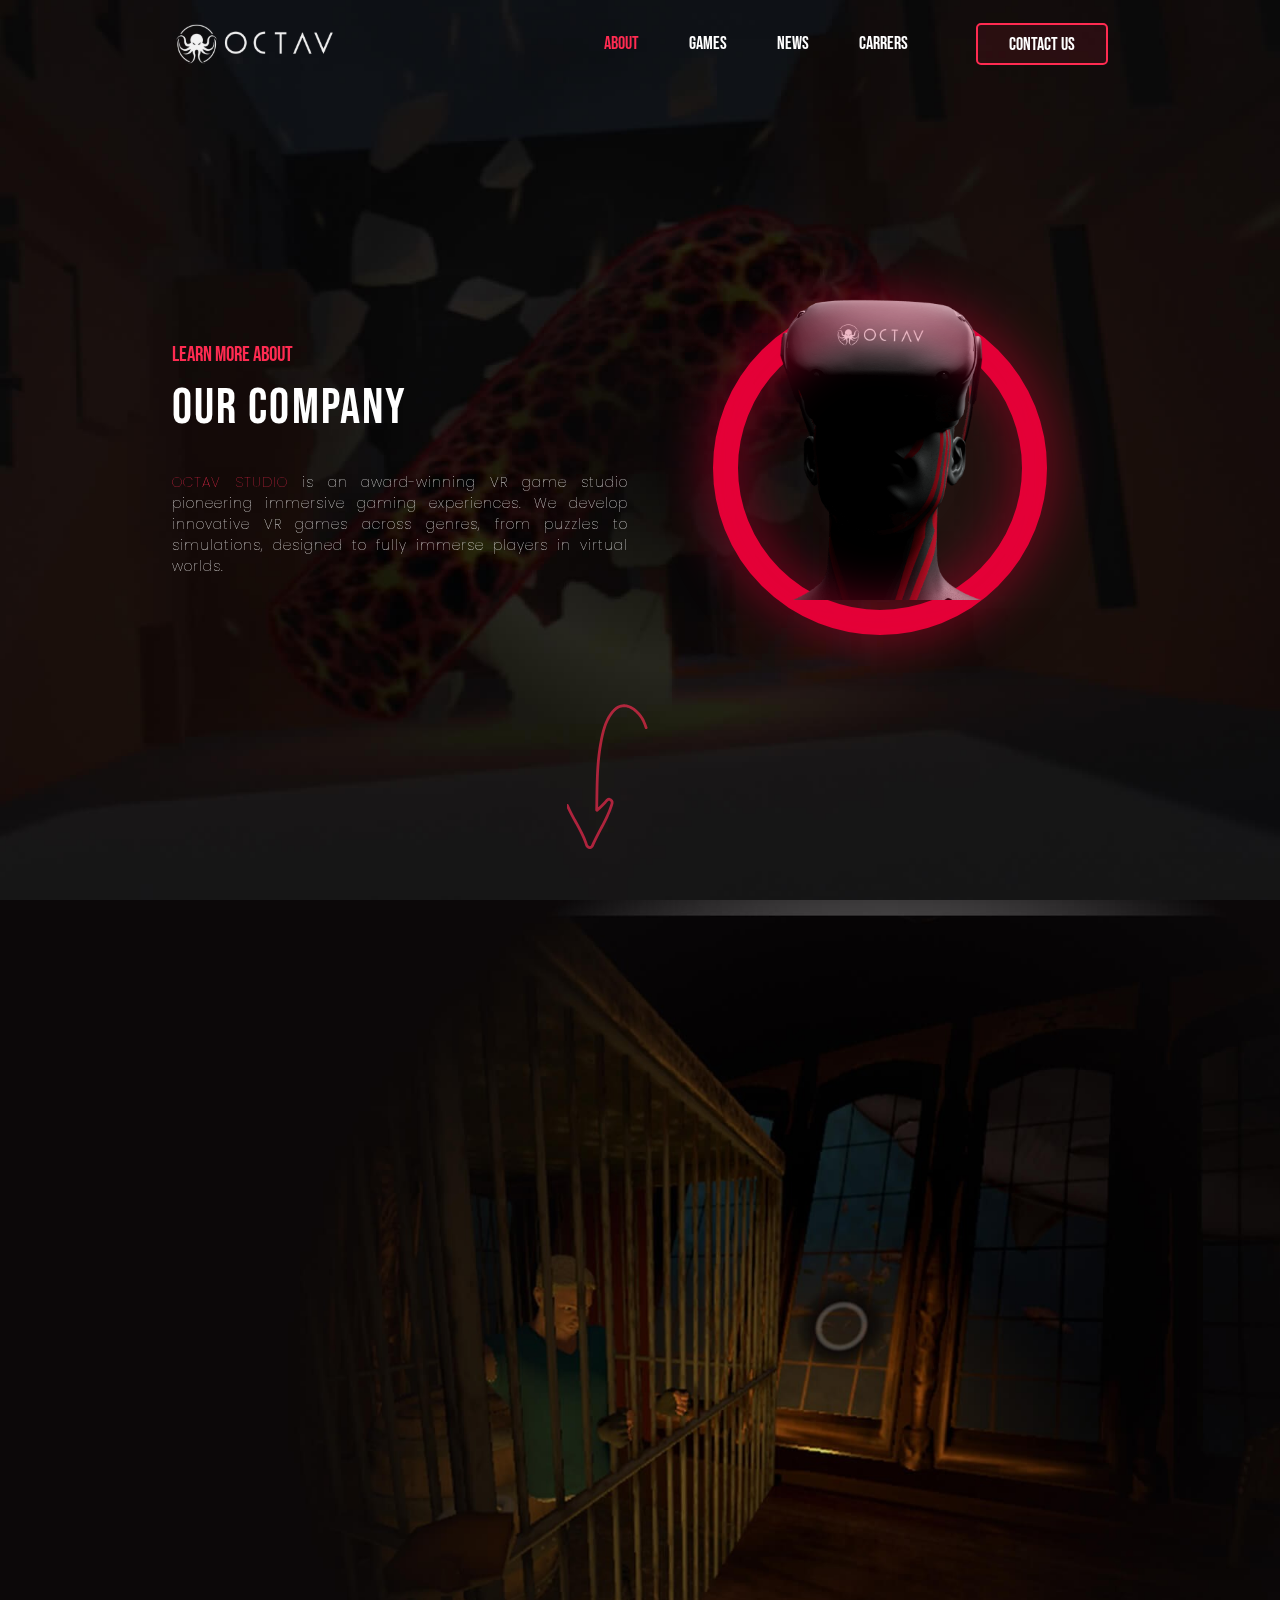
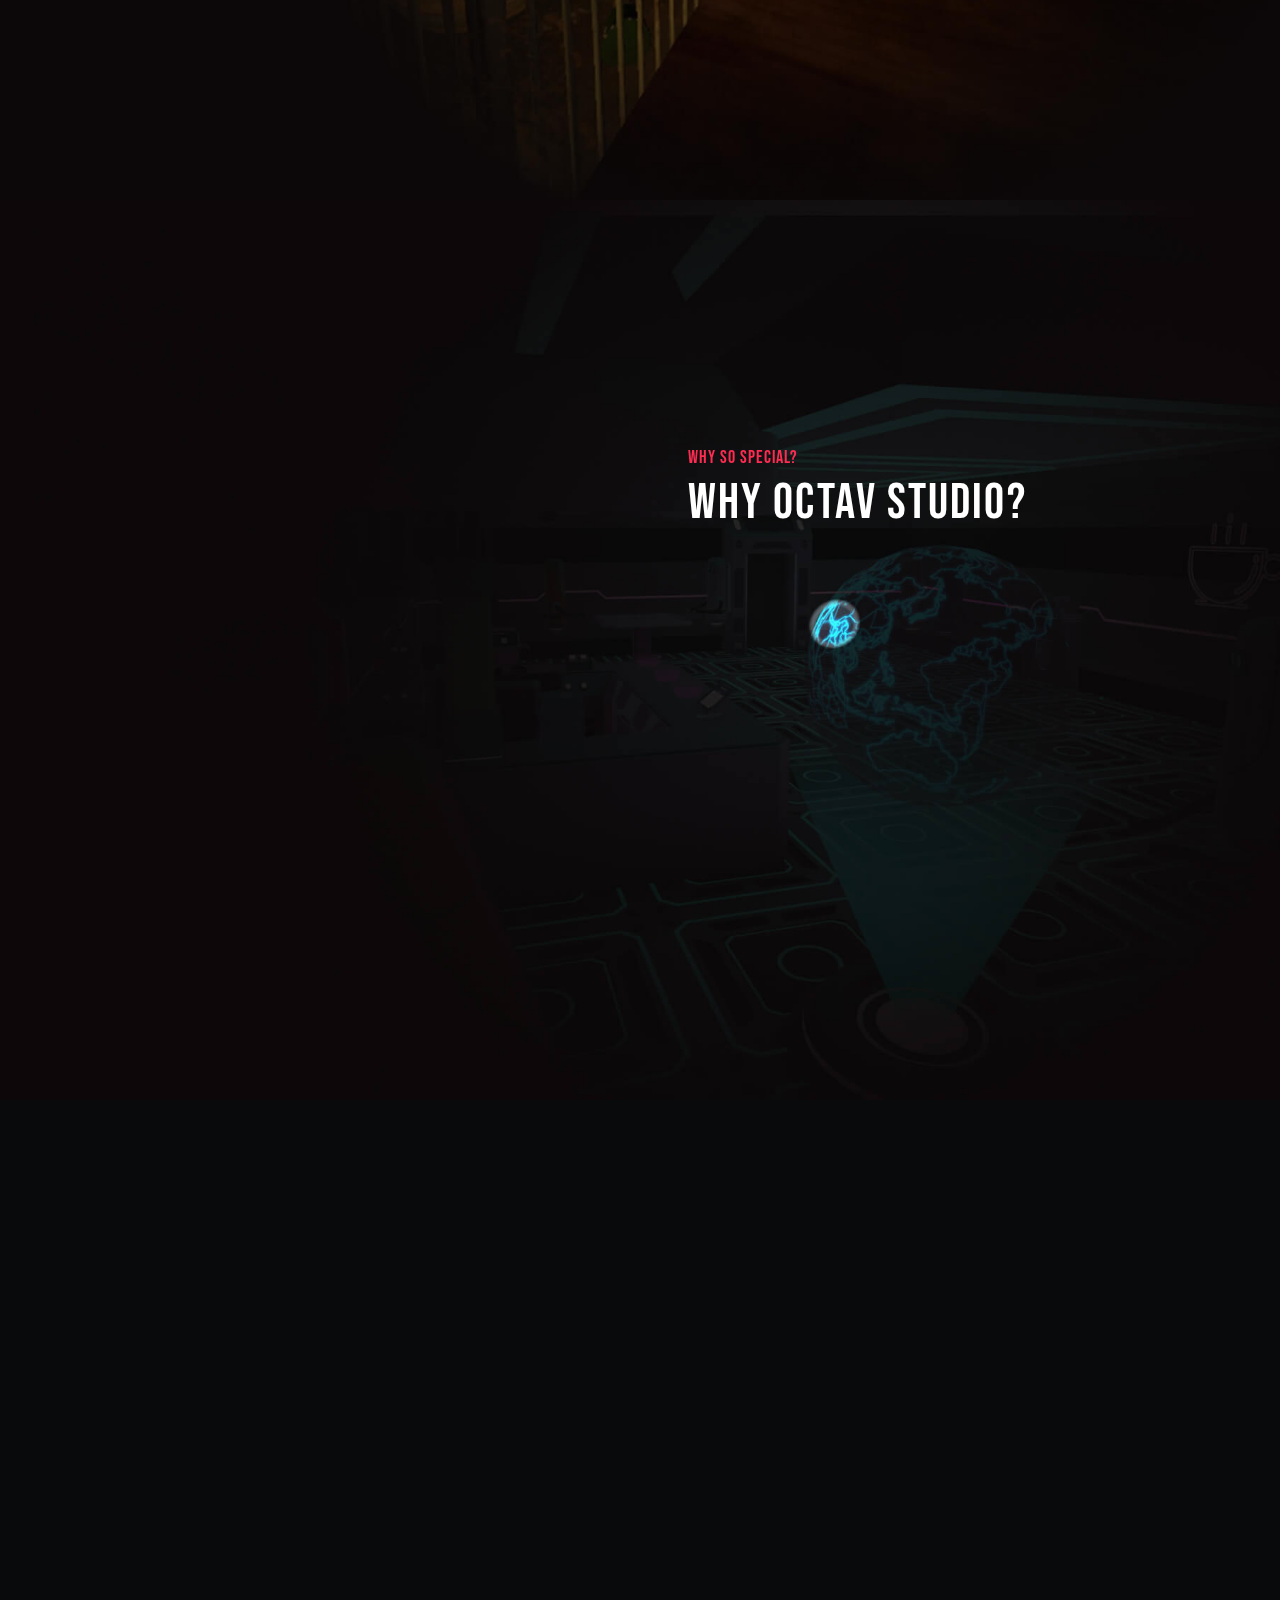
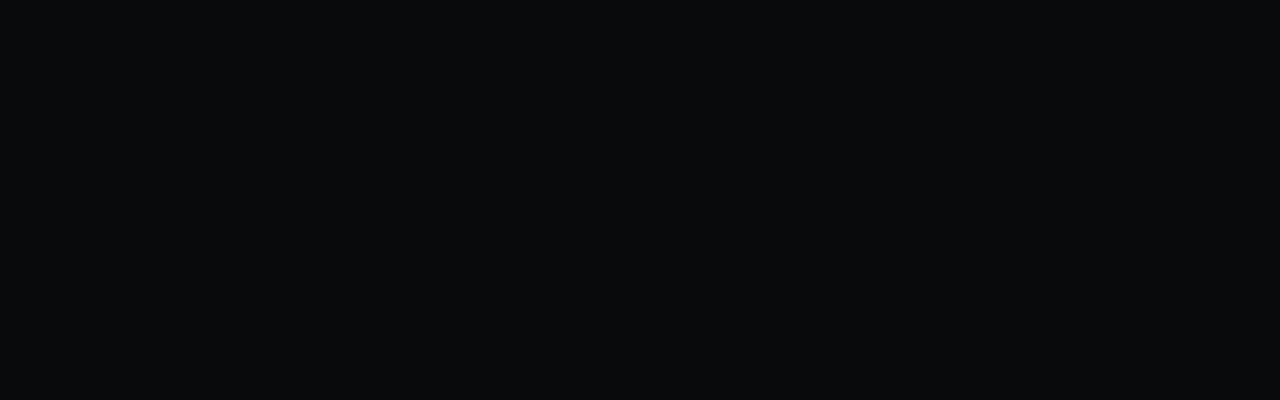
==== commit 0482802e: "revision4" ====
--- a/about.html
+++ b/about.html
@@ -322,7 +322,7 @@
                 </div>
               </div>
               <div class="col-lg-6 order-lg-0 order-first">
-                <div class="ps-xl-4 pb-xl-5 pb-4 pt-lg-4">
+                <div class="ps-xl-4 pb-xl-4 pb-3 pt-lg-4">
                   <h4 class="h4-t">WHY SO SPECIAL?</h4>
                   <h2 class="h2">WHY OCTAV STUDIO?</h2>
                 </div>
--- a/style.css
+++ b/style.css
@@ -1500,7 +1500,7 @@
   pointer-events: all;
 }
 .real-slide {
-  filter: drop-shadow(0 0 20px rgb(0, 0, 0));
+  filter: drop-shadow(0 0 20px rgba(0, 0, 0, 0.6));
 }
 .owl-item.center .real-slide {
   filter: drop-shadow(0 0 20px rgb(0, 0, 0));
@@ -1528,7 +1528,7 @@
   content: '';
   height: 65%;
   width: calc(100% + 11px);
-  background: linear-gradient(transparent, rgba(87, 0, 0, 0.8));
+  background: linear-gradient(transparent, rgba(49, 0, 0, 0.95));
   position: absolute;
   bottom: 0;
   left: -19px;
@@ -1881,7 +1881,7 @@
 }
 
 .expertis-img img {
-	max-width: 474px;
+	max-width: 420px;
 }
 
 
--- a/css/responsive.css
+++ b/css/responsive.css
@@ -423,6 +423,10 @@
     }
     .real-slide-content .txt-btn {
         font-size: 12px;
+    }
+
+    .expertis-img img {
+        max-width: 350px;
     }
 
 }
@@ -960,6 +964,11 @@
     .pro-slider .swiper-button-next {
         --off: 40px;
     }
+
+
+    .real-slide__inner::after {
+        background: linear-gradient(transparent, rgba(0, 0, 0, 0.95));
+    }
 }
 
 
@@ -972,4 +981,13 @@
     .about-hero__content h1 {
         font-size: 32px;
     }
+
+
+    .real-slide {
+        --width-number: 157;
+    }
+    .real-slide__inner::after {
+        height: 100%;
+        transform: skew(-12deg, 0deg) translate(5.9%);
+    }
 }
